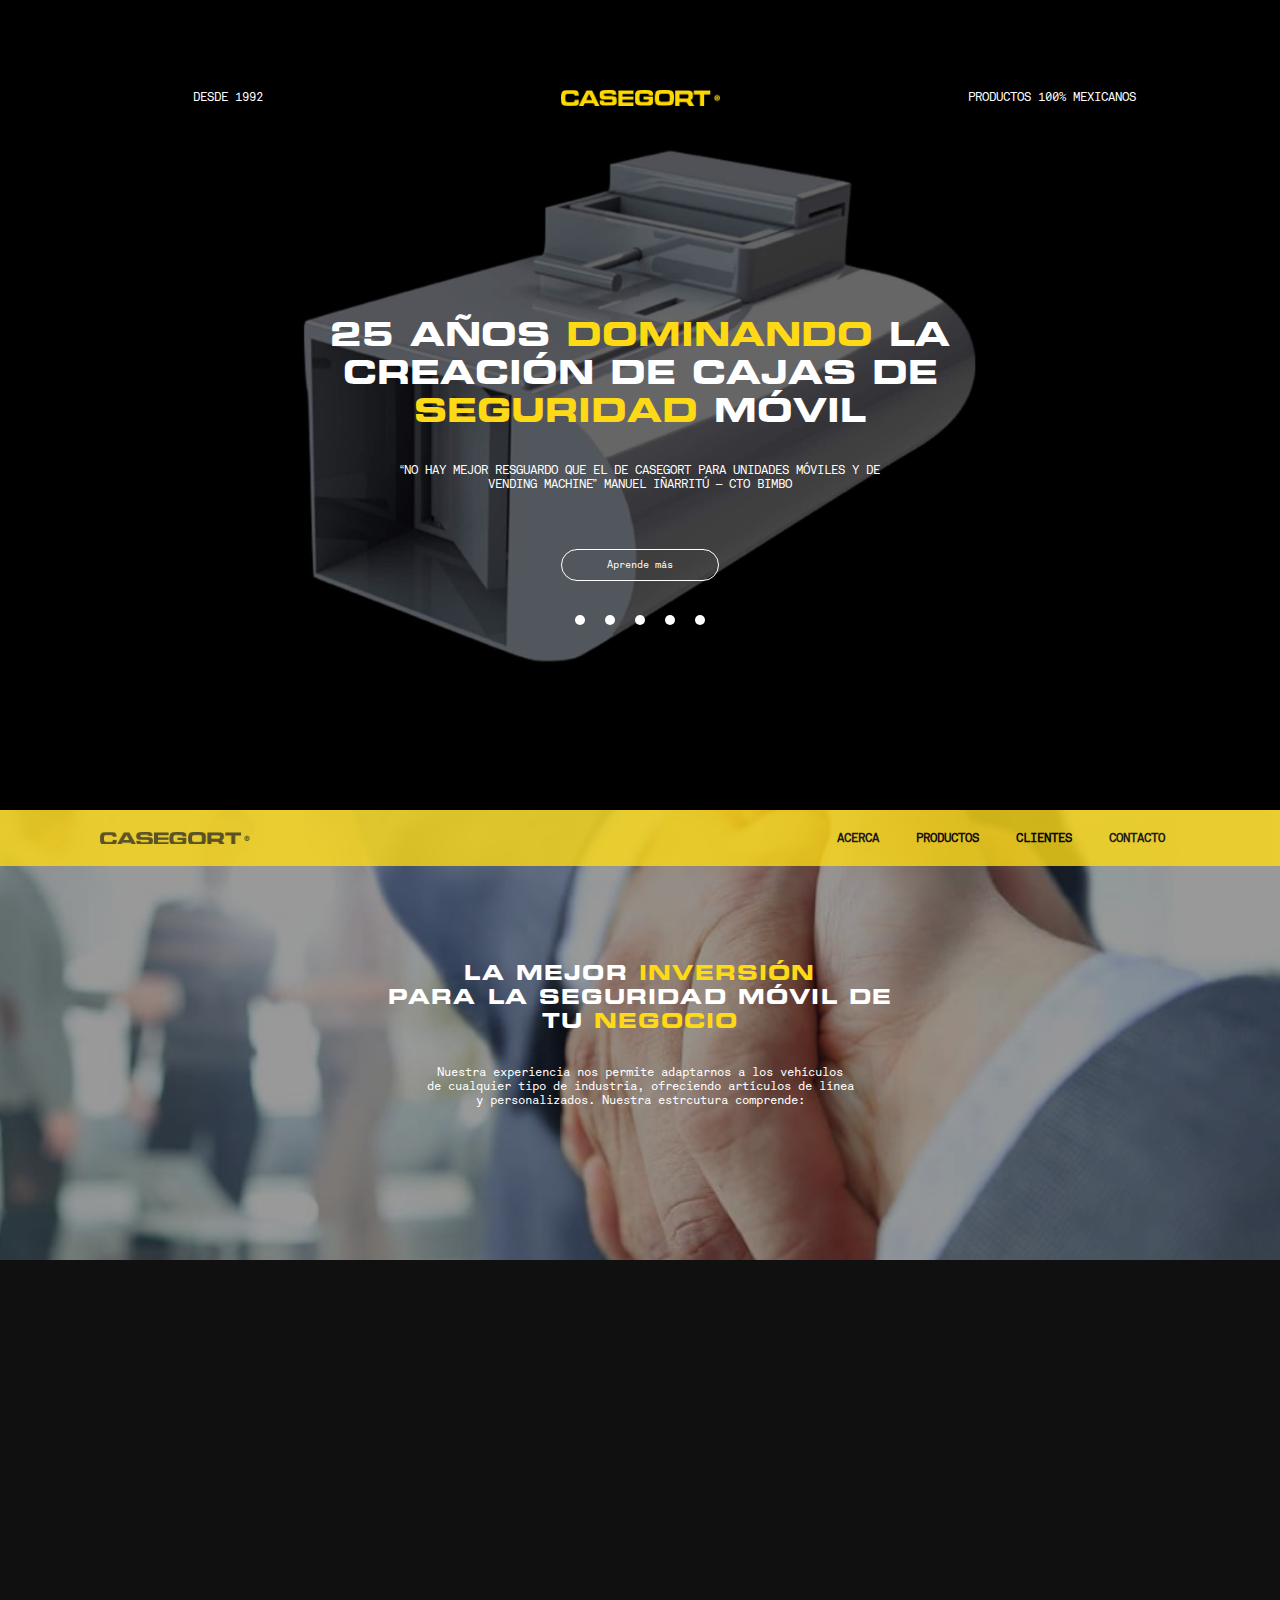
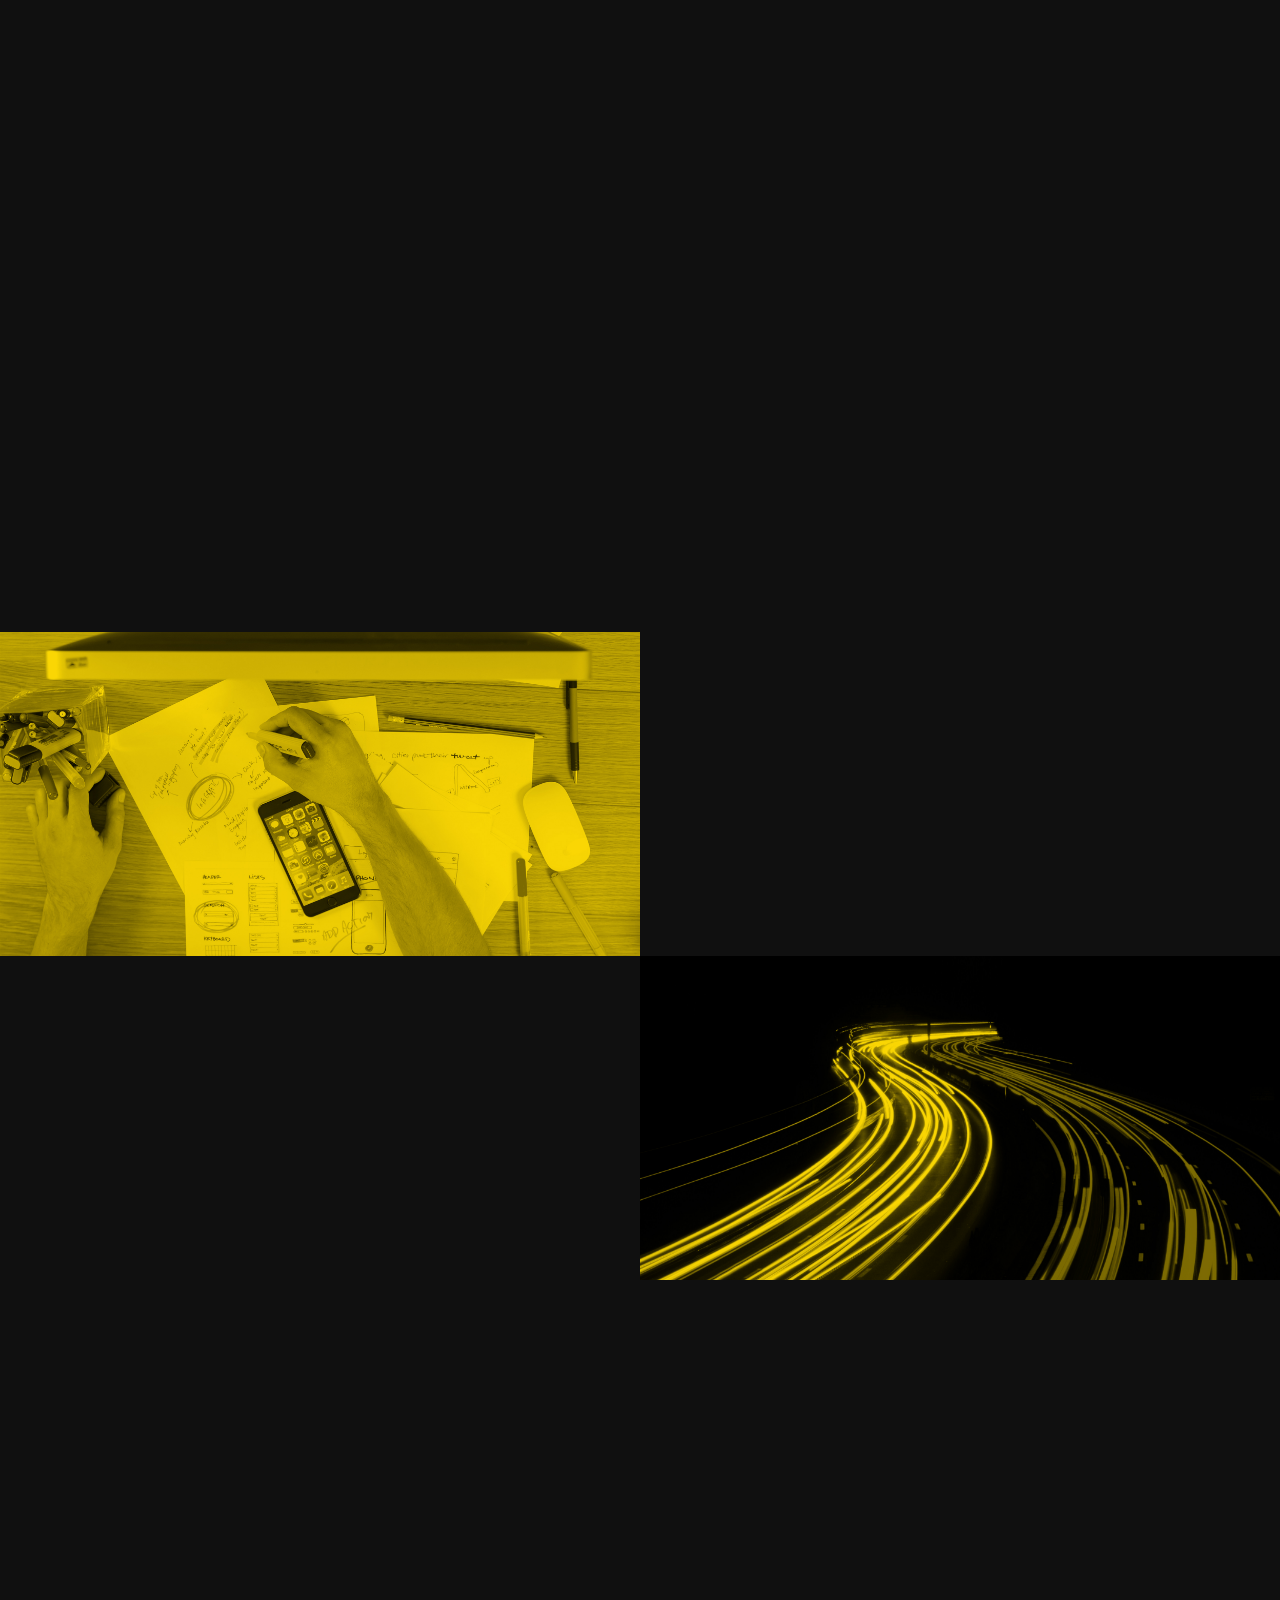
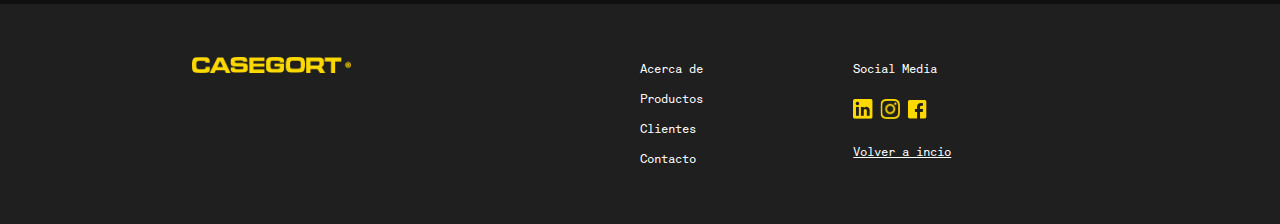
==== index.html @ f51dffce "Fixed dropdown button" ====
<!DOCTYPE html>
<html lang="es">
	 <head>
	  	<meta charset="UTF-8">
	  	<title> Casegort </title>
	  	<script src="https://ajax.googleapis.com/ajax/libs/jquery/2.0.0/jquery.min.js"></script>
	  	<script type="text/javascript" src="js/wow.js"></script>
	    <link rel="stylesheet" href="styles/slider.css">
	  	<script type="text/javascript" src="js/header.js"></script>
	    <link rel="stylesheet" href="styles/header.css">
	    <link rel="stylesheet" href="styles/animate.css">
	    <link rel="stylesheet" href="styles/forms.css">
	    <link rel="stylesheet" href="styles/index-style.css">
	    <link rel="stylesheet" href="styles/footer.css">
	</head>


	<body>

<section class="slideshow-container">

				<div class="aprende-btn fadeInUp">
					<button id="aprende-mas" class="copy-btn"> Aprende más</button>		
				</div>

				<div class="movers fadeInUp">
				  <span class="circle" onclick="currentDiv(1)"></span>
				  <span class="circle" onclick="currentDiv(2)"></span>
				  <span class="circle" onclick="currentDiv(3)"></span>
				  <span class="circle" onclick="currentDiv(4)"></span>
				  <span class="circle" onclick="currentDiv(5)"></span>
				</div>
				
	<!-- SLIDE 1 -->
				<div class="mySlides">
					<div class="info-container fadeIn" id="image-1"> <!-- text -->
						<div class="slider-header fadeInUp">
							<p>DESDE 1992</p>
							<img src="images/logo.png">
							<p class="text-center">PRODUCTOS 100% MEXICANOS</p>
						</div>

						<div class="slider-text align vertical">
							<div class="big-text fadeInUp" id="big-text-1">
								<p class="euro-font"> 25 AÑOS <span> DOMINANDO</span> LA CREACIÓN DE CAJAS DE <span>SEGURIDAD </span>MÓVIL
								</p>							
							</div>

							<div class="small-text fadeInUp">
									<p> “NO HAY MEJOR RESGUARDO QUE EL DE CASEGORT PARA UNIDADES MÓVILES Y DE VENDING MACHINE” MANUEL IÑARRITÚ – CTO BIMBO</p>											
								</div>
							

						</div>
					</div>
				</div>

	<!-- SLIDE 2 -->

				<div class="mySlides">
					<div class="info-container fadeIn" id="image-2">
						<div class="slider-header fadeInUp">
							<p>DESDE 1992</p>
							<img src="images/logo.png">
							<p>PRODUCTOS 100% MEXICANOS</p>
						</div>

						<div class="slider-text  align vertical">
							<div class="big-text fadeInUp" id="big-text-2">
								<p class="euro-font">FABRICADAS A PARTIR DE LA <span> MEJOR </span> TECNOLOGÍA, <span>INGENIEROS Y EXPERTOS <span></span> </p>
							</div>	
							<div class="small-text fadeInUp">
								<p> “NO HAY MEJOR RESGUARDO QUE EL DE CASEGORT PARA UNIDADES MÓVILES Y DE VENDING MACHINE” MANUEL IÑARRITÚ – CTO BIMBO</p>			
							</div>

						</div>
					</div>
				</div>

	<!-- SLIDE 3 -->

				<div class="mySlides">
					<div class="info-container fadeIn" id="image-3">
						<div class="slider-header fadeInUp">
							<p>DESDE 1992</p>
							<img src="images/logo.png">
							<p>PRODUCTOS 100% MEXICANOS</p>
						</div>

						<div class="slider-text align vertical">
							<div class="big-text fadeInUp" id="big-text-3">
								<p class="euro-font"> IDEALES PARA <span> TRANSPORTE</span> TERRESTRE, MÁQUINAS VENDING Y PRODUCTOS <span>PERSONALIZADOS</span>	</p>
							</div>	
								<div class="small-text fadeInUp">
									<p> “NO HAY MEJOR RESGUARDO QUE EL DE CASEGORT PARA UNIDADES MÓVILES Y DE VENDING MACHINE” MANUEL IÑARRITÚ – CTO BIMBO</p>
								</div>
						</div>
					</div>
				</div>

	<!-- SLIDE 4 -->
				<div class="mySlides">
					<div class="info-container fadeIn" id="image-4">
						<div class="slider-header fadeInUp">
							<p>DESDE 1992</p>
							<img src="images/logo.png">
							<p>PRODUCTOS 100% MEXICANOS</p>
						</div>

						<div class="slider-text align vertical">
							<div class="big-text fadeInUp" id="big-text-4">
								<p class="euro-font"> NUESTRA <span>EXPERIENCIA</span>Y TRAYECTORIA NOS HACE <span>EXPERTOS</span>	</p>	
							</div>
							<div class="small-text fadeInUp">
								<p> “NO HAY MEJOR RESGUARDO QUE EL DE CASEGORT PARA UNIDADES MÓVILES Y DE VENDING MACHINE” MANUEL IÑARRITÚ – CTO BIMBO</p>
							</div>
						</div>
					</div>
				</div>

	<!-- SLIDE 5 -->
				<div class="mySlides">
					<div class="info-container fadeIn" id="image-5">
						<div class="slider-header fadeInUp">
							<p>DESDE 1992</p>
							<img src="images/logo.png">
							<p>PRODUCTOS 100% MEXICANOS</p>
						</div>

						<div class="slider-text align vertical">
							<div class="big-text fadeInUp" id="big-text-5">
								<p class="euro-font"> UNA VERDADERA <span>INVERSIÓN</span> PARA TU MAYOR SEGURIDAD,NO UN GASTO <span>INNECESARIO</span></p>
							</div>	
							<div class="small-text fadeInUp">
								<p class="fadeInUp"> “NO HAY MEJOR RESGUARDO QUE EL DE CASEGORT PARA UNIDADES MÓVILES Y DE VENDING MACHINE” MANUEL IÑARRITÚ – CTO BIMBO</p>
							</div>
						</div>
					</div>

				</div>
		</section>

<!-- //// TOP BODY //// -->

	<header class="body-header">			
					<nav>
						<ul class="normal-menu">
							<li id="li-img"></li>
							<div id="head-list">
								<li> <a href="index.html">ACERCA</a></li>
								<li> <a href="products.html">PRODUCTOS</a></li>
								<li> <a href="clientes.html">CLIENTES</a></li>
								<li> <a href="contacto.html">CONTACTO</a></li>						
							</div>
						<div class="dropdown" id="dropdown">
						    <button onclick="myFunction()"> <img src="images/menu.png" class="dropbtn"> </button>
						    <div class="dropdown-content" id="myDropdown">
						      <a href="index.html">ACERCA</a>
						      <a href="products.html">PRODUCTOS</a>
						      <a href="clientes.html">CLIENTES</a>
						      <a href="contacto.html">CONTACTO</a>
						    </div>
						</div>
						</ul>

					</nav>
			</header>

		<section class="top-body">

			<div class="top-background">
				<div class="top-text display-block text-center">
					<div class="top-main-copy align vertical">
						<p class="euro-font">LA MEJOR <span>INVERSIÓN</span>  <br>PARA LA SEGURIDAD MÓVIL DE <br>TU <span>NEGOCIO</span> </p>					
						<p>Nuestra experiencia nos permite adaptarnos a los vehículos <br>de cualquier tipo de industria, ofreciendo artículos de línea <br> y personalizados. Nuestra estrcutura comprende:</p>
					</div>
				</div>
			</div>			
		</section>

		<section class="home-body">
			<div class="row text-center">
				<p class="col-6 align-flex center wow fadeInUp">25 años de experiencia en el <br> resguardo de valores para vehículos <br> de reparto y máquina vending</p>
				<div class="col-6 parent">
					<div class="align-flex center" id="exp">
						<p class="euro-font wow fadeInUp">EXPERIENCIA</p>
					</div>
				</div>
			</div>

			<div class="row text-center">
				<div class="col-6 parent">
					<div class="tec align-flex center">
						<p class="euro-font wow fadeInUp">TÉCNICA</p>
					</div>
				</div>
				<p class="col-6 align-flex center wow fadeInUp">Ingenieros y técnicos expertos desarrollan <br> el mejor producto de la mejor calidad</p>
			</div>

			<div class="row text-center">
				<p class="col-6 align-flex center wow fadeInUp">Aceros de alta resistencia complementa <br> la seguridad de cada producto</p>
				<div class="col-6 parent">
					<div class="res align-flex center">
						<p class="euro-font wow fadeInUp">RESISTENCIA</p>
					</div>
				</div>
			</div>

			<div class="row text-center">
				<div class="col-6 parent">
					<div class="per align-flex center">
						<p class="euro-font wow fadeInUp">PERSONALIZACIÓN</p>
					</div>
				</div>
				<p class="col-6 align-flex center wow fadeInUp">Desarrollamos un producto para cada una <br>de sus necesidades acorde con cada vehículo<br>de nuestros clientes.</p>
			</div>

			<div class="row text-center">
				<p class="col-6 align-flex center wow fadeInUp">Nuestro posicionamiento nacional, disminuye <br> tiempos de respuesta de 24 - 48 hrs en traslados.</p>
				<div class="col-6 parent">
					<div class="efi align-flex center">
						<p class="euro-font wow fadeInUp">EFICIENCIA</p>
					</div>
				</div>
			</div>

			<div class="row text-center">
				<div class="col-6 parent">
					<div class="gar align-flex center">
						<p class="euro-font wow fadeInUp">GARANTÍA</p>
					</div>
				</div>
				<p class="col-6 align-flex center wow fadeInUp">Disminución de robos al 100% garantizado</p>
			</div>		
		</section>

			<div class="footer row">
				<div class="col-6 ">
					<img src="images/logo.png">					
				</div>
				<div class="col-2 ">
					<a href="home.html">Acerca de </a>
					<a href="products.html">Productos</a>
					<a href="clientes.html">Clientes</a>
					<a href="contacto.html">Contacto</a>
				</div>
				<div class="col-4 ">
					<p>Social Media</p>
					<img src="images/in.png">
					<img src="images/insta.png">
					<img src="images/face.png">
					<button class="display-block" id="volver-in">Volver a incio</button>
				</div>				
			</div>

<script>
new WOW().init();


var slideIndex = 1;
  showDivs(slideIndex);

  function plusDivs(n) {
    showDivs(slideIndex += n);
  }

  function currentDiv(n) {
    showDivs(slideIndex = n);
  }

  function showDivs(n) {
    var i;
    var x = document.getElementsByClassName("mySlides");
    var dots = document.getElementsByClassName("circles");
    if (n > x.length) {slideIndex = 1}    
    if (n < 1) {slideIndex = x.length}
    for (i = 0; i < x.length; i++) {
       x[i].style.display = "none";  
    }
    for (i = 0; i < dots.length; i++) {
       dots[i].className = dots[i].className.replace(" active", "");
    }
    x[slideIndex-1].style.display = "block";  
    dots[slideIndex-1].className += " active";
  }


</script>

<script>
/* When the user clicks on the button, 
toggle between hiding and showing the dropdown content */
function myFunction() {
    document.getElementById("myDropdown").classList.toggle("show");
}

// Close the dropdown if the user clicks outside of it
window.onclick = function(e) {
  if (!e.target.matches('.dropbtn')) {
    var myDropdown = document.getElementById("myDropdown");
      if (myDropdown.classList.contains('show')) {
        myDropdown.classList.remove('show');
      }
  }
}
</script>
	</body>
<script>
	$("#aprende-mas").click(function() {
    $('html,body').animate({
        scrollTop: $(".top-body").offset().top},
        'slow');
});

	$("#volver-in").click(function() {
    $('html,body').animate({
        scrollTop: $(".slideshow-container").offset().top},
        'slow');
});


</script>
</html>
---- styles/slider.css ----
.mySlides {
	display: none;
}

/*//INFO//*/

.info-container {
	height: 90vh;
	width: 100vw;
}

/*//HEADER//*/

.slider-header {
	width: 100vw;
	padding: 7% 10% 0 10%;
}

.slider-header{
	display: flex;
	justify-content: space-between;
	position: absolute;
}

.slider-header p{
	width: 200px;
	text-align: center;
}

.slider-header img {
	height: 16px;
	width: 159px;
}

/*//TEXT//
*/

.slider-text {
	text-align: center;
}


.slider-text .copy-btn {
	margin-top: 40px;
}

.slider-text .euro-font {
	font-size: 32px;
}

.big-text {
	height: 100%;
	margin: 0 auto;
	position: relative;
}

#big-text-1 {
	width: 60%
}

#big-text-2 {
	width: 60%
}

#big-text-3 {
	width: 70%
}

#big-text-4 {
	width: 60%
}

#big-text-5 {
	width: 70%
}

.small-text {
	width: 40%;
	height: 100%;
	margin: 0 auto;
	padding-top: 30px;
	position: relative;
}


/*//CIRCLE//*/

.active, 
.circle:hover {
  background-color: #ffd916;
}

.movers {
	width: 100vw;
	position: absolute;
	z-index: 10;
	display: flex;
	justify-content: center;
	top: 65%;
}

.aprende-btn {
	width: 100vw;
	position: absolute;
	z-index: 10;
	top: 61%;
	display: flex;
	justify-content: center;
}

/*FADE ANIMATION*/

.slideInRight {
  animation-duration: 1s;
}

.fadeIn {
  animation-duration: 1s;
}

.fadeInUp {
  animation-duration: 1s;
}

.slider-header{
	animation-delay: 300ms;
}

.slider-text .big-text {
  animation-delay: 500ms;
}

.slider-text .small-text {
  animation-delay: 700ms;
}

.slider-text div {
	animation-delay: 900ms;
}

.aprende-btn {
	animation-delay: 1100ms;
}

.movers {
	animation-delay: 1400ms;
}

/*//BACKIMAGE//*/

#image-1 {
	background-image: url(../images/15.jpg);
	background-repeat: no-repeat;
	background-position: center;
	background-size: cover;
}

#image-2 {
	background-image: url(../images/13.jpg);
	background-repeat: no-repeat;
	background-position: center;
	background-size: cover;
}

#image-3 {
	background-image: url(../images/9.jpg);
	background-repeat: no-repeat;
	background-position: center;
	background-size: cover;
}

#image-4 {
	background-image: url(../images/16.jpg);
	background-repeat: no-repeat;
	background-position: center;
	background-size: cover;
}

#image-5{
	background-image: url(../images/17.jpg);
	background-repeat: no-repeat;
	background-position: center;
	background-size: cover;
}

/*RESPONSIVE*/

@media screen and (max-width: 480px) {
    .small-text {
        width: 80%;
    }

    .slider-text .euro-font{
    	font-size: 20px;
    }

    .slider-header p {
    	display: none;
    }

    .slider-header img {
    	margin: 0 auto;
    	height: 10px;
    	width: 106px;
    }
}

@media screen and (max-width: 1042px) {
	.small-text {
        width: 50%;
    }

    .big-text {
    	width: 60%;
    }

    .slider-text .euro-font{
    	font-size: 35px;
    }
}

@media only screen 
and (min-device-width : 768px) 
and (max-device-width : 1024px){

	.small-text {
        width: 70%;
    }

    .big-text {
    	width: 70%;
    }

    .copy-btn {
    	margin-top: 10px;
    }

    .slider-text .euro-font{
    	font-size: 30px;
    }

    .movers {
    	top: 80%;
    }
}
---- styles/header.css ----
.top-body {
	height: 100%;
}

nav {
	z-index: 10;
	height: 56px;
	width: 100%;
	background-color: #fdd916;
	opacity: .8;
	padding: 0 10% 0 10%; 
	position: absolute;
}

nav .normal-menu {
	list-style-type: none;
	text-align: right;
	padding: 0 100px 0 100px;
	width: 100%;
	display: flex;
	align-items: center;
	justify-content: space-between;
}

nav .normal-menu li {
	display: inline-block;
	line-height: 56px;
}


nav .normal-menu #li-img {
	height: 12px;
	width: 150px;
	float: left;
	background-image: url(../images/logo-blk.png);
	background-repeat: no-repeat;
	background-size: cover;
}

nav .normal-menu #li-img:hover {
	background-image: url(../images/logo-wht.png);
	background-repeat: no-repeat;
	background-size: cover;
	transition: .5s;
}

nav .normal-menu li a {
	width: 100%;
	color: #000;
	padding: 0 15px 0 15px;
	font-weight: bold;
	background-image: none;
}

nav .normal-menu li a:hover {
	text-decoration-line: underline;
	background-color: #ffe86b;
	transition: .5s;
}

.fixed-header {
  position: fixed;
  top:0; left:0;
  width: 100%; 
  z-index: 20;
}


/*//dropdown//*/

.dropdown {
    float: right;
    overflow: hidden;
}

.dropdown .dropbtn{
    cursor: pointer;
    font-size: 16px;    
    border: none;
    outline: none;
    color: white;
    padding: 14px 16px;
    background-color: inherit;
}

.dropdown button {
	background-color: none;
	border: none;
	padding: 0;
	display: inline-block;
}


.dropdown-content {
    display: none;
    position: absolute;
    background-color: #f9f9f9;
    min-width: 160px;
    box-shadow: 0px 8px 16px 0px rgba(0,0,0,0.2);
    z-index: 1;
}

.dropdown-content a {
    float: none;
    color: black;
    padding: 12px 16px;
    text-decoration: none;
    display: block;
    text-align: center;
}

.dropdown-content a:hover {
    background-color: #ddd;
}

.show {
    display: block;
}

@media screen and (max-width: 768px)  { 

	#dropdown {
		display: block;
	}

	#head-list {
		display: none;
		background-color: red;
	}
}

@media screen and (min-width: 768px) {
	 
	#dropdown {
		display: none;
	 }
	}
---- styles/forms.css ----
@import 'alom.css';


@font-face {
	font-family: "EurostileLTStd-BoldEx2";
    src: url("../fonts/EUROSTILE/EurostileLTStd-BoldEx2.otf");
}

@font-face {
	font-family: "Akkurat-mono";
    src: url("../fonts/AKKURAT/Akkurat-Mono.otf");
}

* {
  font-family: "Akkurat-mono", sans-serif;
  -webkit-font-smoothing: antialiased;
  text-decoration: none;
  -moz-osx-font-smoothing: grayscale;
  font-size: 12px;
  color: #fff;
}


.euro-font, .eurofont p, span{
	font-family: "EurostileLTStd-BoldEx2";
	font-size: 20px;
}

.slider-text .main-copy p{
	font-size: 32px;
}

span {
	color: #fdd916;
	font: inherit;
}

.circle {
	height: 10px;
	width: 10px;
	background-color: #fff;
	display: inline-block;
	border-radius: 30px;
	margin: 30px 10px 0 10px;
	transition: background-color 0.4s ease;
}

button {
	background-color: none;
	border: 1px solid #fff;
	border-radius: 30px;
	padding: 9px  45px;
	font-size: 10px;
	display: inline-block;
}

button:hover {
	background-color: #fdd916;
	color: #000;
	border: 1px solid #fdd916;
	transition: .2s;
}

.underline {
	text-decoration-line: underline;
}

button:focus,
button:active,
button:target {
	background-color: #fdd916;
	color: #000;
	border: 1px solid #fdd916;
}

.hidden {
	display: none;
}

.visible {
	display: block;
}

.slideshow-container {
	background-color: #000;
}

.fadeInUp {
	animation-duration: 1s;
	animation-fill-mode: both;
}
---- styles/index-style.css ----
.home-body {
	background-color: #101010;
	position: relative;
}

.home-body .col-6{
	height: 324px;
}

.home-body .row p {
	font-size: 14px;
}

.home-body .row .euro-font {
	font-size: 20px;
	text-decoration-line: underline;
}

.home-body .row .col-6 {
	background-repeat: no-repeat;
	background-position: center;
	background-size: cover;
}

.top-body {
	position: relative;
}

.top-background {
	background-image: url(../images/12.png);
	background-repeat: no-repeat;
	background-position: center;
	background-size: cover;
	height: 100%;
	width: 100%;
}

.top-text {
	height: 450px;
	background-color: rgba(0, 0, 0, .4);
}

.top-main-copy .euro-font {
	letter-spacing: 1.17px;
	margin-bottom: 30px;
}

.row #exp {
	background-image: url(../images/1.jpg);
	transition: ease 0.5s;
	height: 100%;
	width: 100%;
	background-position: center;
  	background-size: cover;
}

.parent:hover #exp,
.parent:focus #exp,
.parent:hover .tec,
.parent:focus .tec,
.parent:hover .res,
.parent:focus .res,
.parent:hover .per,
.parent:focus .per,
.parent:hover .efi,
.parent:focus .efi,
.parent:hover .gar,
.parent:focus .gar {
  transform: scale(1.2);
}

.col-6 {
	overflow: hidden;
}

.row .tec {
	background-image: url(../images/3.jpg);
	transition: all 0.3s;
	height: 100%;
	width: 100%;
	background-position: center;
  	background-size: cover;
}

.row .res {
	background-image: url(../images/4.jpg);
	transition: all 0.3s;
	height: 100%;
	width: 100%;
	background-position: center;
  	background-size: cover;
}

.row .per {
	background-image: url(../images/5.jpg);
	transition: all 0.3s;
	height: 100%;
	width: 100%;
	background-position: center;
  	background-size: cover;
}

.row .efi {
	background-image: url(../images/6.jpg);
	transition: all 0.3s;
	height: 100%;
	width: 100%;
	background-position: center;
  	background-size: cover;
}

.row .gar {
	background-image: url(../images/7.jpg);
	transition: all 0.3s;
	height: 100%;
	width: 100%;
	background-position: center;
  	background-size: cover;
}
---- styles/footer.css ----
.footer {
	background-color: #1f1f1f;
	height: 100%;
	position: relative;
}

.footer .col-6 img{
	height: 16px;
	width: 159px;
	margin-left: 30%;
}

.footer .col-2 a{
	display: block;
}


.footer .col-4 img {
	height: 20px;
	width: 20px;
	margin: 15px 0 15px 0;
}

.footer .col-4 button {
	background-color: none;
	border: none;
	padding: 0px  0px;
	font-size: 12px;
	display: block;
	text-decoration-line: underline
}

.footer .col-4 button:hover {
	background-color: #1f1f1f ;
	color: #fff;
	border: none;
	padding: 0px  0px;
}

.footer .col-2,
.footer .col-4,
.footer .col-6 {
	padding: 50px 0 50px 0;
	line-height: 30px;
}

@media screen and (max-width: 768px) {
	.footer .col-2,
	.footer .col-4 {
	margin: 0 auto;
	text-align: center;
	}

	.footer .col-4 button {
		margin: auto;
	}

	.footer .col-6 img{
		margin-left: 0;
	}

	.footer .col-6{
		display: flex;
		justify-content: center;
	}
}
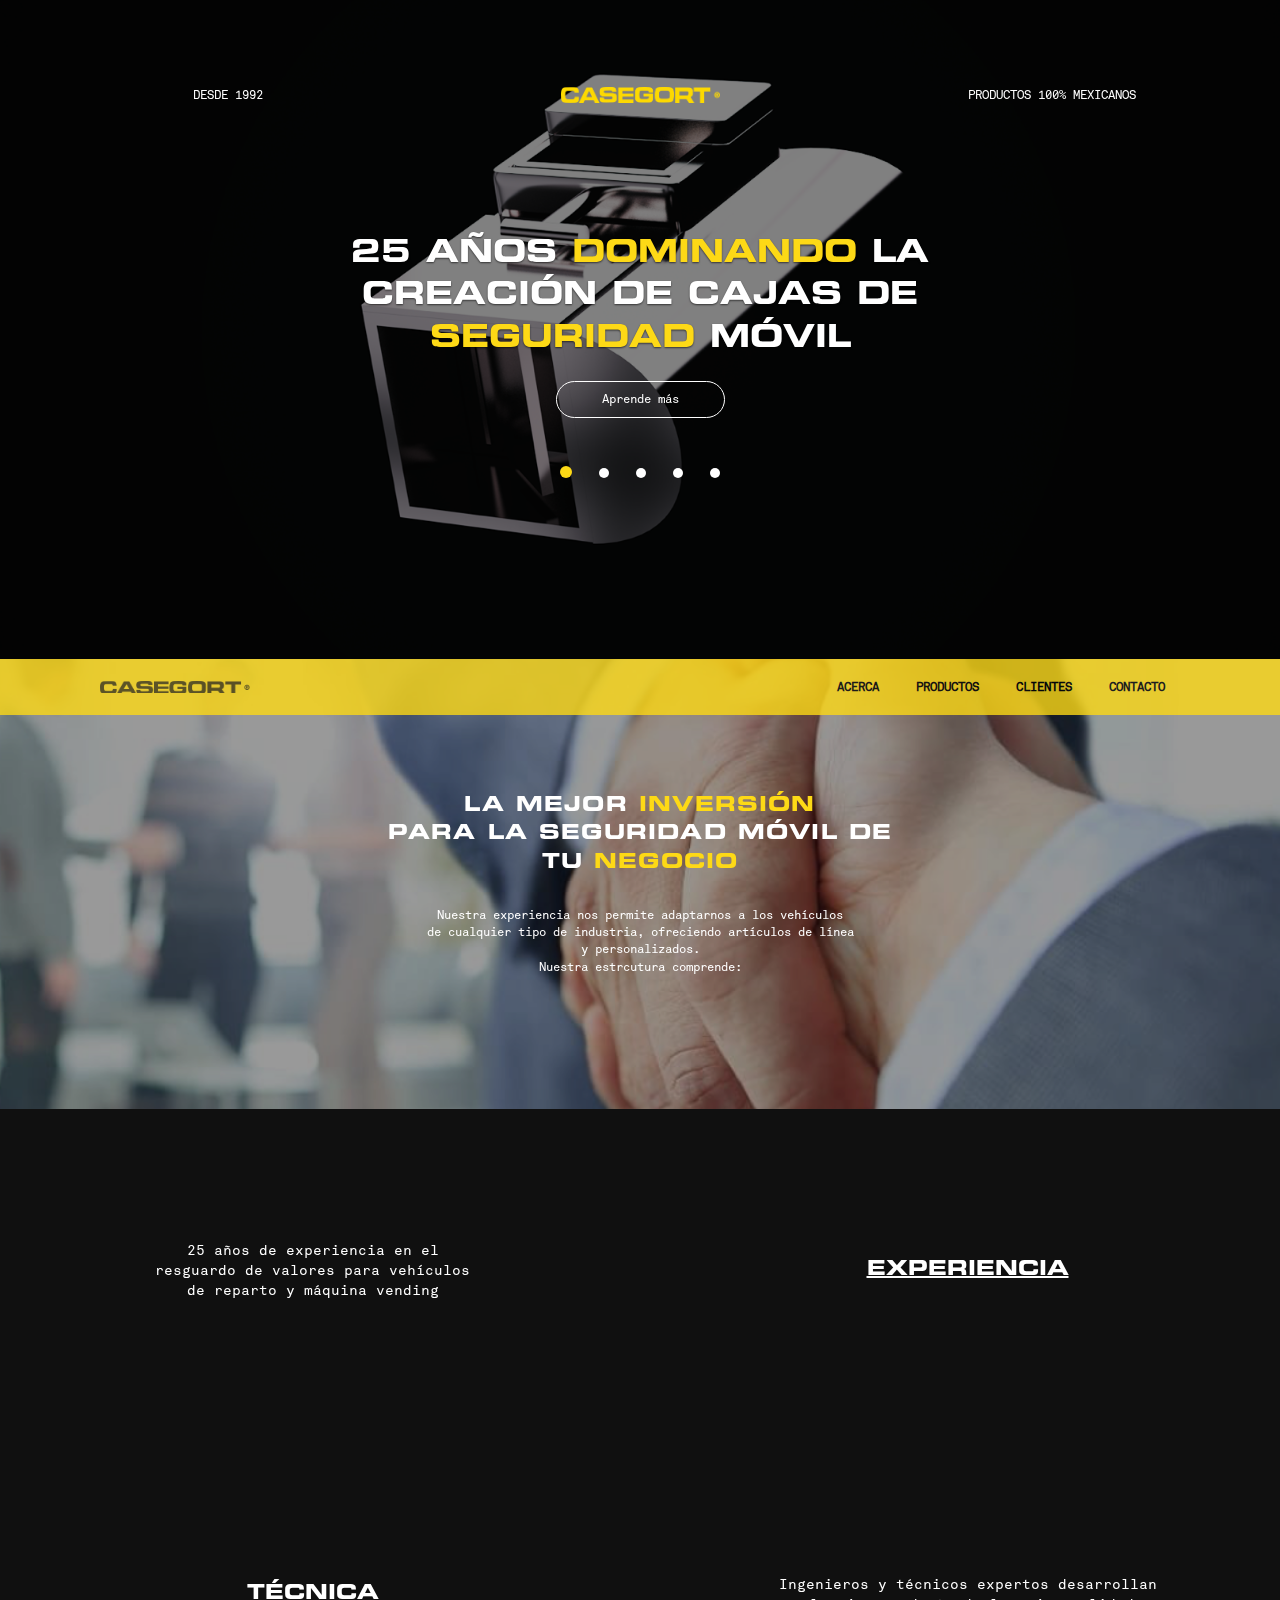
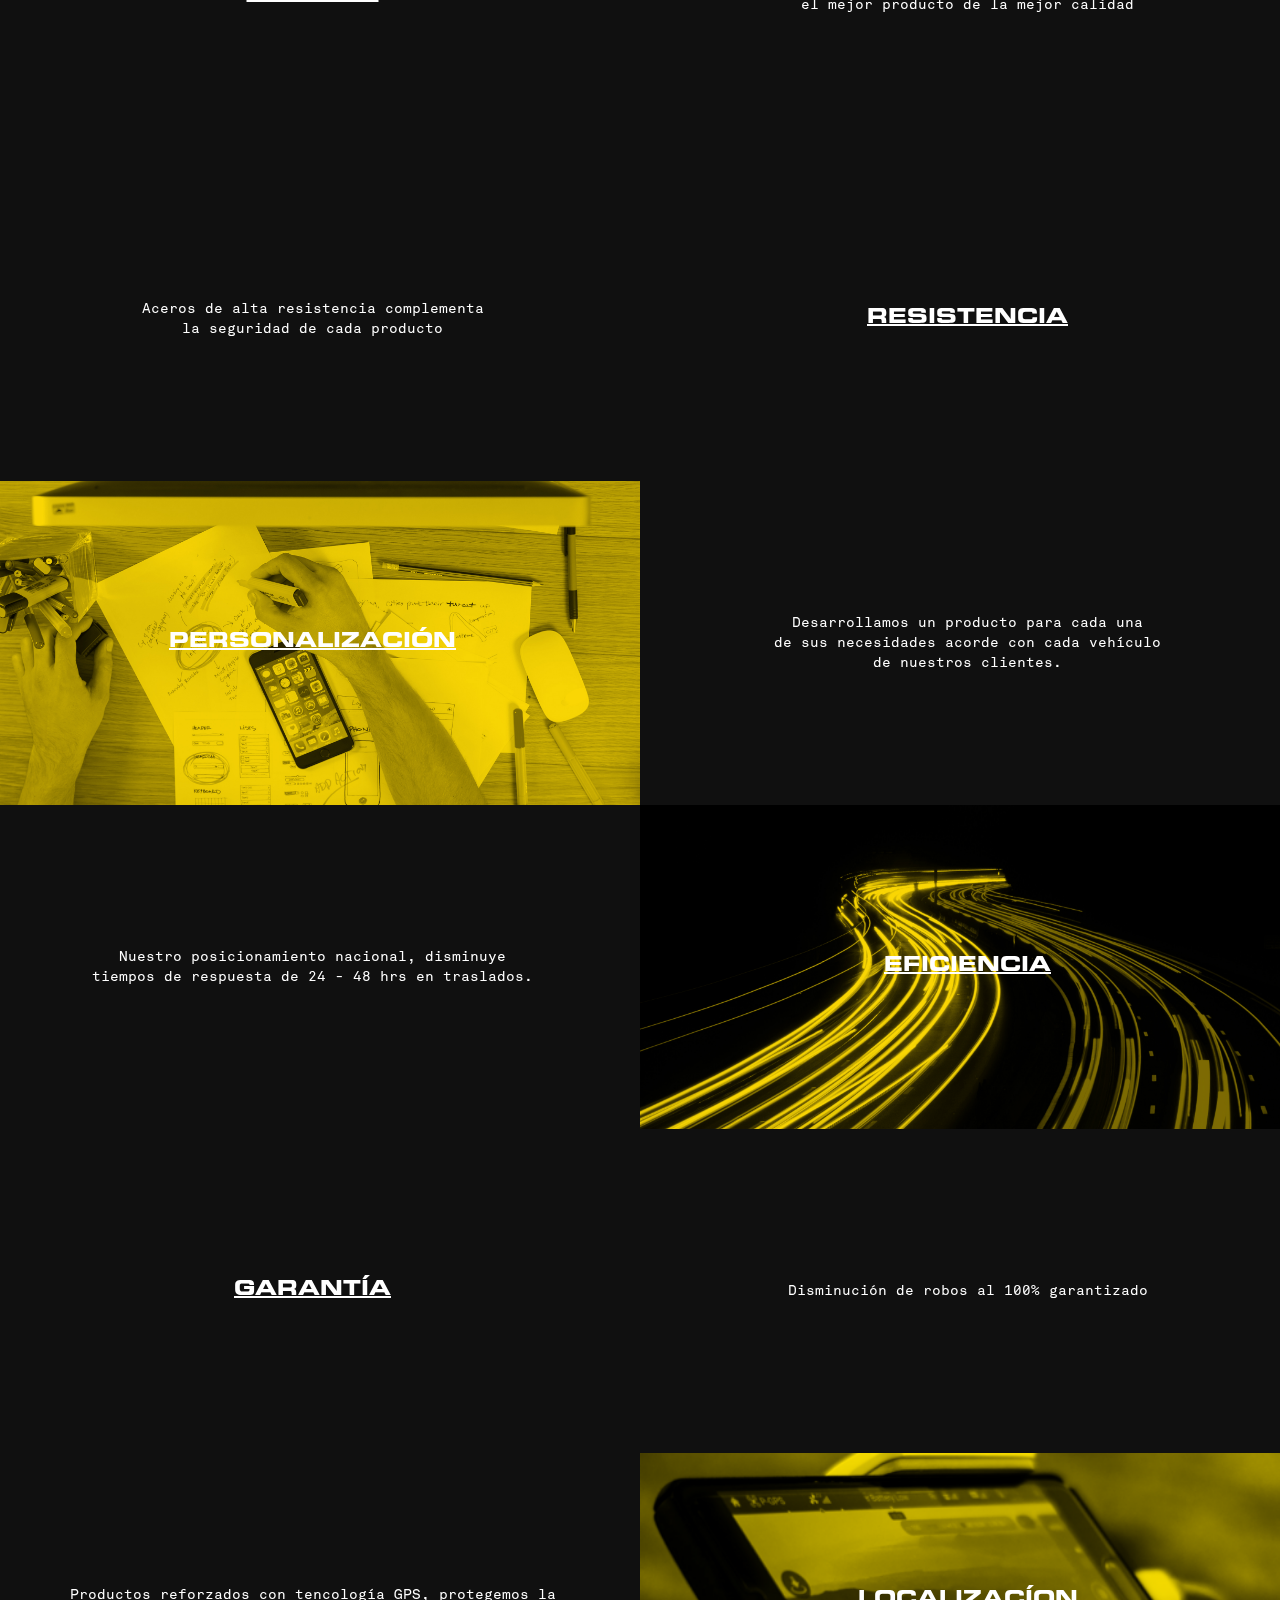
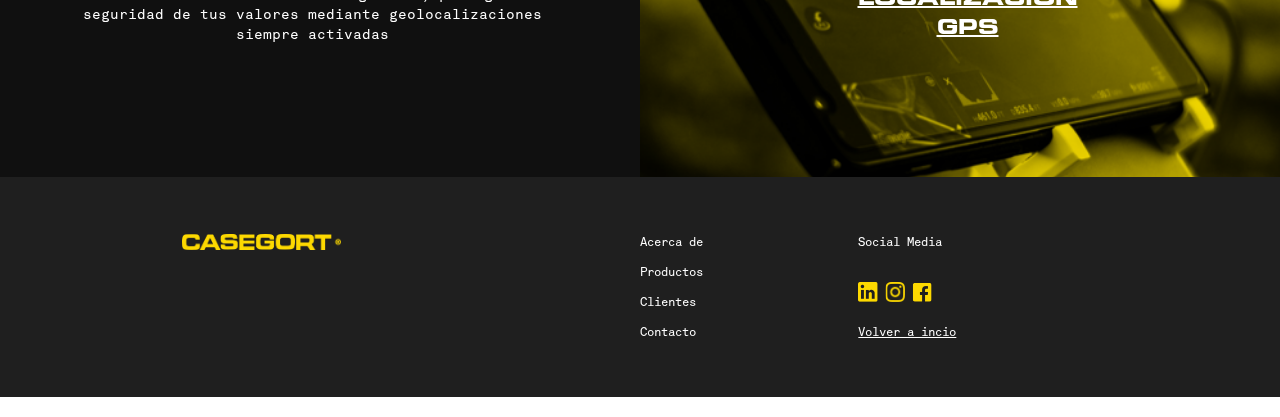
==== commit 1aa59102: "new-changes" ====
--- a/index.html
+++ b/index.html
@@ -2,143 +2,129 @@
 <html lang="es">
 	 <head>
 	  	<meta charset="UTF-8">
+		<meta name="viewport" content="width=device-width, initial-scale=1">
 	  	<title> Casegort </title>
-	  	<script src="https://ajax.googleapis.com/ajax/libs/jquery/2.0.0/jquery.min.js"></script>
+	  	<script src="http://ajax.googleapis.com/ajax/libs/jquery/2.0.0/jquery.min.js"></script>
 	  	<script type="text/javascript" src="js/wow.js"></script>
-	    <link rel="stylesheet" href="styles/slider.css">
 	  	<script type="text/javascript" src="js/header.js"></script>
 	    <link rel="stylesheet" href="styles/header.css">
 	    <link rel="stylesheet" href="styles/animate.css">
 	    <link rel="stylesheet" href="styles/forms.css">
 	    <link rel="stylesheet" href="styles/index-style.css">
 	    <link rel="stylesheet" href="styles/footer.css">
+
+		<link rel="stylesheet" href="https://maxcdn.bootstrapcdn.com/bootstrap/3.3.7/css/bootstrap.min.css">
+		<script src="https://ajax.googleapis.com/ajax/libs/jquery/3.2.1/jquery.min.js"></script>
+		<script src="https://maxcdn.bootstrapcdn.com/bootstrap/3.3.7/js/bootstrap.min.js"></script>
+
+		<link rel="stylesheet" href="styles/slider-main2.css">
+		<style>
+		.carousel-inner > .item > img,
+		.carousel-inner > .item > a > img {
+		  width: 100%;
+		  margin: auto;
+		}
+		</style>
 	</head>
 
 
 	<body>
 
-<section class="slideshow-container">
-
-				<div class="aprende-btn fadeInUp">
-					<button id="aprende-mas" class="copy-btn"> Aprende más</button>		
-				</div>
-
-				<div class="movers fadeInUp">
-				  <span class="circle" onclick="currentDiv(1)"></span>
-				  <span class="circle" onclick="currentDiv(2)"></span>
-				  <span class="circle" onclick="currentDiv(3)"></span>
-				  <span class="circle" onclick="currentDiv(4)"></span>
-				  <span class="circle" onclick="currentDiv(5)"></span>
-				</div>
-				
-	<!-- SLIDE 1 -->
-				<div class="mySlides">
-					<div class="info-container fadeIn" id="image-1"> <!-- text -->
-						<div class="slider-header fadeInUp">
-							<p>DESDE 1992</p>
-							<img src="images/logo.png">
-							<p class="text-center">PRODUCTOS 100% MEXICANOS</p>
-						</div>
-
-						<div class="slider-text align vertical">
-							<div class="big-text fadeInUp" id="big-text-1">
-								<p class="euro-font"> 25 AÑOS <span> DOMINANDO</span> LA CREACIÓN DE CAJAS DE <span>SEGURIDAD </span>MÓVIL
-								</p>							
-							</div>
-
-							<div class="small-text fadeInUp">
-									<p> “NO HAY MEJOR RESGUARDO QUE EL DE CASEGORT PARA UNIDADES MÓVILES Y DE VENDING MACHINE” MANUEL IÑARRITÚ – CTO BIMBO</p>											
-								</div>
-							
-
-						</div>
-					</div>
-				</div>
-
-	<!-- SLIDE 2 -->
-
-				<div class="mySlides">
-					<div class="info-container fadeIn" id="image-2">
-						<div class="slider-header fadeInUp">
-							<p>DESDE 1992</p>
-							<img src="images/logo.png">
-							<p>PRODUCTOS 100% MEXICANOS</p>
-						</div>
-
-						<div class="slider-text  align vertical">
-							<div class="big-text fadeInUp" id="big-text-2">
-								<p class="euro-font">FABRICADAS A PARTIR DE LA <span> MEJOR </span> TECNOLOGÍA, <span>INGENIEROS Y EXPERTOS <span></span> </p>
-							</div>	
-							<div class="small-text fadeInUp">
-								<p> “NO HAY MEJOR RESGUARDO QUE EL DE CASEGORT PARA UNIDADES MÓVILES Y DE VENDING MACHINE” MANUEL IÑARRITÚ – CTO BIMBO</p>			
-							</div>
-
-						</div>
-					</div>
-				</div>
-
-	<!-- SLIDE 3 -->
-
-				<div class="mySlides">
-					<div class="info-container fadeIn" id="image-3">
-						<div class="slider-header fadeInUp">
-							<p>DESDE 1992</p>
-							<img src="images/logo.png">
-							<p>PRODUCTOS 100% MEXICANOS</p>
-						</div>
-
-						<div class="slider-text align vertical">
-							<div class="big-text fadeInUp" id="big-text-3">
-								<p class="euro-font"> IDEALES PARA <span> TRANSPORTE</span> TERRESTRE, MÁQUINAS VENDING Y PRODUCTOS <span>PERSONALIZADOS</span>	</p>
-							</div>	
-								<div class="small-text fadeInUp">
-									<p> “NO HAY MEJOR RESGUARDO QUE EL DE CASEGORT PARA UNIDADES MÓVILES Y DE VENDING MACHINE” MANUEL IÑARRITÚ – CTO BIMBO</p>
-								</div>
-						</div>
-					</div>
-				</div>
-
-	<!-- SLIDE 4 -->
-				<div class="mySlides">
-					<div class="info-container fadeIn" id="image-4">
-						<div class="slider-header fadeInUp">
-							<p>DESDE 1992</p>
-							<img src="images/logo.png">
-							<p>PRODUCTOS 100% MEXICANOS</p>
-						</div>
-
-						<div class="slider-text align vertical">
-							<div class="big-text fadeInUp" id="big-text-4">
-								<p class="euro-font"> NUESTRA <span>EXPERIENCIA</span>Y TRAYECTORIA NOS HACE <span>EXPERTOS</span>	</p>	
-							</div>
-							<div class="small-text fadeInUp">
-								<p> “NO HAY MEJOR RESGUARDO QUE EL DE CASEGORT PARA UNIDADES MÓVILES Y DE VENDING MACHINE” MANUEL IÑARRITÚ – CTO BIMBO</p>
-							</div>
-						</div>
-					</div>
-				</div>
-
-	<!-- SLIDE 5 -->
-				<div class="mySlides">
-					<div class="info-container fadeIn" id="image-5">
-						<div class="slider-header fadeInUp">
-							<p>DESDE 1992</p>
-							<img src="images/logo.png">
-							<p>PRODUCTOS 100% MEXICANOS</p>
-						</div>
-
-						<div class="slider-text align vertical">
-							<div class="big-text fadeInUp" id="big-text-5">
-								<p class="euro-font"> UNA VERDADERA <span>INVERSIÓN</span> PARA TU MAYOR SEGURIDAD,NO UN GASTO <span>INNECESARIO</span></p>
-							</div>	
-							<div class="small-text fadeInUp">
-								<p class="fadeInUp"> “NO HAY MEJOR RESGUARDO QUE EL DE CASEGORT PARA UNIDADES MÓVILES Y DE VENDING MACHINE” MANUEL IÑARRITÚ – CTO BIMBO</p>
-							</div>
-						</div>
-					</div>
-
-				</div>
-		</section>
+
+<div class="container">
+  <br>
+  <div id="myCarousel" class="carousel slide" data-ride="carousel">
+    <!-- Indicators -->
+    <ol class="carousel-indicators fadeInUp">
+      <li data-target="#myCarousel" data-slide-to="0" class="active"></li>
+      <li data-target="#myCarousel" data-slide-to="1"></li>
+      <li data-target="#myCarousel" data-slide-to="2"></li>
+      <li data-target="#myCarousel" data-slide-to="3"></li>
+      <li data-target="#myCarousel" data-slide-to="4"></li>
+    </ol>
+
+    <!-- Wrapper for slides -->
+    <div class="carousel-inner" role="listbox">
+
+    <div class="slider-header fadeInUp">
+          <p>DESDE 1992</p>
+          <img src="images/logo.png">
+          <p class="text-center">PRODUCTOS 100% MEXICANOS</p>
+        </div>
+
+      <div class="item active">
+        <img src="images/slider-1.png" >
+        <div class="carousel-caption">
+          <div class="big-text fadeInUp" id="big-text-1">
+                <p class="euro-font"> 25 AÑOS <span> DOMINANDO</span> LA CREACIÓN DE CAJAS DE <span>SEGURIDAD </span>MÓVIL
+                </p>
+            </div>
+
+          <div class="aprende-btn fadeInUp">
+          <button class="copy-btn aprende-mas"> Aprende más</button></div>
+        </div>
+      </div>
+
+      <div class="item">
+        <img src="images/slider-2.png" >
+        <div class="carousel-caption">
+          <div class="big-text fadeInUp" id="big-text-1">
+                <p class="euro-font"> FABRICADAS A PARTIR DE LA <span>MEJOR</span> TECNOLOGÍA, <span>INGENIEROS Y EXPERTOS </span>
+                </p>
+            </div>
+
+            <div class="aprende-btn fadeInUp">
+          <button class="copy-btn aprende-mas"> Aprende más</button></div>
+
+        </div>
+      </div>
+    
+      <div class="item">
+        <img src="images/slider-3.png" >
+        <div class="carousel-caption">
+          <div class="big-text fadeInUp" id="big-text-1">
+                <p class="euro-font"> IDEALES PARA <span> TRANSPORTE
+                </span> TERRESTRE, MÁQUINAS VENDING Y PRODUCTOS <span> PERSONALIZADOS </span>
+                </p>
+            </div>
+
+            <div class="aprende-btn fadeInUp">
+          <button class="copy-btn aprende-mas"> Aprende más</button></div>
+        </div>
+      </div>
+
+      <div class="item">
+      <img src="images/slider-4.png" >
+      <div class="carousel-caption">
+          <div class="big-text fadeInUp" id="big-text-1">
+                <p class="euro-font"> NUESTRA <span>EXPERIENCIA</span>Y TRAYECTORIA NOS HACE <span>EXPERTOS </span>
+                </p>
+            </div>
+
+            <div class="aprende-btn fadeInUp">
+          <button class="copy-btn aprende-mas"> Aprende más</button></div>
+        </div>
+      </div>
+
+      <div class="item">
+      <img src="images/slider-5.png" >
+      <div class="carousel-caption">
+          <div class="big-text fadeInUp" id="big-text-1">
+                <p class="euro-font"> UNA VERDADERA <span> INVERSIÓN</span>PARA TU MAYOR SEGURIDAD, NO UN GASTO <span>INNECESARIO </span>
+                </p>
+            </div>
+
+            <div class="aprende-btn fadeInUp">
+          <button class="copy-btn aprende-mas"> Aprende más</button></div>
+        </div>
+      </div>
+  
+    </div>
+
+    <!-- Left and right controls -->
+    
+  </div>
+</div>
 
 <!-- //// TOP BODY //// -->
 
@@ -172,7 +158,7 @@
 				<div class="top-text display-block text-center">
 					<div class="top-main-copy align vertical">
 						<p class="euro-font">LA MEJOR <span>INVERSIÓN</span>  <br>PARA LA SEGURIDAD MÓVIL DE <br>TU <span>NEGOCIO</span> </p>					
-						<p>Nuestra experiencia nos permite adaptarnos a los vehículos <br>de cualquier tipo de industria, ofreciendo artículos de línea <br> y personalizados. Nuestra estrcutura comprende:</p>
+						<p>Nuestra experiencia nos permite adaptarnos a los vehículos <br>de cualquier tipo de industria, ofreciendo artículos de línea <br> y personalizados. <br> Nuestra estrcutura comprende:</p>
 					</div>
 				</div>
 			</div>			
@@ -231,7 +217,16 @@
 					</div>
 				</div>
 				<p class="col-6 align-flex center wow fadeInUp">Disminución de robos al 100% garantizado</p>
-			</div>		
+			</div>	
+
+			<div class="row text-center">
+				<p class="col-6 align-flex center wow fadeInUp">Productos reforzados con tencología GPS, protegemos la seguridad de tus valores mediante geolocalizaciones siempre activadas</p>
+				<div class="col-6 parent">
+					<div class="gps align-flex center">
+						<p class="euro-font wow fadeInUp">LOCALIZACÍON <br> GPS</p>
+					</div>
+				</div>
+			</div>	
 		</section>
 
 			<div class="footer row">
@@ -239,7 +234,7 @@
 					<img src="images/logo.png">					
 				</div>
 				<div class="col-2 ">
-					<a href="home.html">Acerca de </a>
+					<a href="index.html">Acerca de </a>
 					<a href="products.html">Productos</a>
 					<a href="clientes.html">Clientes</a>
 					<a href="contacto.html">Contacto</a>
@@ -253,39 +248,6 @@
 				</div>				
 			</div>
 
-<script>
-new WOW().init();
-
-
-var slideIndex = 1;
-  showDivs(slideIndex);
-
-  function plusDivs(n) {
-    showDivs(slideIndex += n);
-  }
-
-  function currentDiv(n) {
-    showDivs(slideIndex = n);
-  }
-
-  function showDivs(n) {
-    var i;
-    var x = document.getElementsByClassName("mySlides");
-    var dots = document.getElementsByClassName("circles");
-    if (n > x.length) {slideIndex = 1}    
-    if (n < 1) {slideIndex = x.length}
-    for (i = 0; i < x.length; i++) {
-       x[i].style.display = "none";  
-    }
-    for (i = 0; i < dots.length; i++) {
-       dots[i].className = dots[i].className.replace(" active", "");
-    }
-    x[slideIndex-1].style.display = "block";  
-    dots[slideIndex-1].className += " active";
-  }
-
-
-</script>
 
 <script>
 /* When the user clicks on the button, 
@@ -304,9 +266,21 @@
   }
 }
 </script>
+<script type="text/javascript">
+		$('button').on('click', function(){
+		  $('button').removeClass('selected');
+		  $(this).addClass('selected');
+		});
+		</script>
 	</body>
+	  <script>
+      $('.carousel').carousel({
+  interval: 2000,
+  pause: false
+})
+    </script>
 <script>
-	$("#aprende-mas").click(function() {
+	$(".aprende-mas").click(function() {
     $('html,body').animate({
         scrollTop: $(".top-body").offset().top},
         'slow');
--- a/styles/header.css
+++ b/styles/header.css
@@ -119,7 +119,7 @@
 
 @media screen and (max-width: 768px)  { 
 
-	#dropdown {
+	#dropdown, #myDropdown  {
 		display: block;
 	}
 
@@ -131,7 +131,7 @@
 
 @media screen and (min-width: 768px) {
 	 
-	#dropdown {
+	#dropdown{
 		display: none;
 	 }
 	}
--- a/styles/forms.css
+++ b/styles/forms.css
@@ -65,15 +65,27 @@
 	text-decoration-line: underline;
 }
 
-button:focus,
-button:active,
-button:target {
+.medida-buttons button {
+  border-color: #fdd916;
+  color: #fdd916;
+}
+
+.linea-buttons button {
+  border-color: #fdd916;
+  color: #fdd916;
+}
+
+button.selected {
 	background-color: #fdd916;
 	color: #000;
 	border: 1px solid #fdd916;
 }
 
 .hidden {
+	display: none;
+}
+
+#hidden {
 	display: none;
 }
 
@@ -90,3 +102,11 @@
 	animation-fill-mode: both;
 }
 
+.reverse-btn:hover {
+	background-color: #fdd916;
+	color: #000;
+	border: 1px solid #fdd916;
+}
+
+
+
--- a/styles/index-style.css
+++ b/styles/index-style.css
@@ -65,7 +65,9 @@
 .parent:hover .efi,
 .parent:focus .efi,
 .parent:hover .gar,
-.parent:focus .gar {
+.parent:focus .gar,
+.parent:hover .gps,
+.parent:focus .gps {
   transform: scale(1.2);
 }
 
@@ -118,3 +120,18 @@
   	background-size: cover;
 }
 
+.row .gps {
+	background-image: url(../images/23.png);
+	transition: all 0.3s;
+	height: 100%;
+	width: 100%;
+	background-position: center;
+  	background-size: cover;
+}
+
+.home-body .row p {
+	margin: 0;
+	padding: 0 70px 0 70px;
+}
+
+
--- a/styles/footer.css
+++ b/styles/footer.css
@@ -12,6 +12,7 @@
 
 .footer .col-2 a{
 	display: block;
+	color: #fff;
 }
 
 
--- a/styles/slider-main2.css
+++ b/styles/slider-main2.css
@@ -0,0 +1,271 @@
+
+/*omfg*/
+
+section {
+	height: 100%;
+	width: 100%;
+}
+
+
+/*//HEADER//*/
+
+.slider-header {
+	width: 100vw;
+	padding: 7% 10% 0 10%;
+}
+
+.slider-header{
+	display: flex;
+	justify-content: space-between;
+	position: absolute;
+}
+
+.slider-header p{
+	width: 200px;
+	text-align: center;
+}
+
+.slider-header img {
+	height: 16px;
+	width: 159px;
+}
+
+/*//TEXT//
+*/
+
+
+.small-text {
+	width: 40%;
+	height: 100%;
+	margin: 0 auto;
+	padding-top: 30px;
+	position: relative;
+}
+
+
+.aprende-btn {
+	width: 100%;
+	position: absolute;
+	z-index: 11;
+	top: 61%;
+	display: flex;
+	justify-content: center;
+}
+
+
+/*CAROUSEL CONTENT*/
+
+.carousel-item {
+	height: 100vh;
+	width: 100vw;
+	background-color: #000;
+}
+
+.carousel-item img {
+	display: flex;
+	align-items: center;
+}
+
+.carousel-caption {
+	height: 60vh;
+	margin: auto;
+	text-align: center;
+}
+
+.big-text {
+	margin: 0 auto;
+	position: relative;
+	height: 100%;
+}
+
+#big-text-1 {
+	width: 60%;
+	display: flex;
+	align-items: center;
+}
+
+#big-text-2 {
+	width: 60%;
+	display: flex;
+	align-items: center;
+}
+
+#big-text-3 {
+	width: 70%;
+	display: flex;
+	align-items: center;
+}
+
+#big-text-4 {
+	width: 60%;
+	display: flex;
+	align-items: center;
+}
+
+#big-text-5 {
+	width: 70%;
+	display: flex;
+	align-items: center;
+}
+
+.aprende-btn {
+	top: 61%;
+	display: flex;
+	align-items: center;
+}
+
+.slider-header {
+	position: absolute;
+	z-index: 10;
+}
+
+/*ANIMATION*/
+
+.slideInRight {
+  animation-duration: 1s;
+}
+
+.fadeIn {
+  animation-duration: 1s;
+}
+
+.fadeInUp {
+  animation-duration: 1s;
+}
+
+.slider-header{
+	animation-delay: 300ms;
+}
+
+.carousel-caption .big-text {
+  animation-delay: 500ms;
+}
+
+
+.aprende-btn {
+	animation-delay: 700ms;
+}
+
+.carousel-indicators {
+	animation-delay: 900ms;
+}
+
+
+/*CAROUSEL EDITS*/
+
+.container {
+	width: 100vw;
+	padding: 0;
+	margin-top: -20px;
+}
+
+.carousel-indicators .active{
+	background-color: #fdd916;
+	border: none;
+	margin: 0 10px 0 10px;
+}
+
+.carousel-indicators li {
+	background-color: #ffffff;
+	border: none;
+	margin: 0 10px 0 10px;
+}
+
+.carousel-inner .item {
+	background-color: black;
+}
+
+.carousel-inner .item img{
+	opacity: .5;
+}
+
+.aprende-btn {
+	top: 61%;
+}
+
+.slider-header {
+	position: absolute;
+	z-index: 10;
+}
+
+.carousel-caption {
+	height: 100%
+}
+
+.carousel-caption .euro-font {
+	font-size: 3rem;
+}
+
+#big-text-1 {
+	width: 100%;
+	display: flex;
+	align-items: center;
+}
+
+
+/*MEDIA */
+
+
+@media screen and (max-width: 780px) {
+
+
+    .carousel-caption .euro-font{
+    	font-size: 5px;
+    	color: red;
+    }
+
+    .slider-header p {
+    	display: none;
+    }
+
+    .slider-header img {
+    	margin: 0 auto;
+    	height: 10px;
+    	width: 106px;
+    }
+}
+
+@media screen  
+and (max-width: 1024px){
+
+
+
+    .big-text {
+    	width: 70%;
+    }
+
+    .copy-btn {
+    	margin-top: 10px;
+    }
+
+    .carousel-caption .euro-font{
+    	font-size: 30px;
+    	color: orange;
+    }
+
+}
+
+
+@media screen and (max-width: 1042px) {
+
+
+    .big-text {
+    	width: 60%;
+    }
+
+    .carousel-caption .euro-font{
+    	font-size: 25px;
+    	color: green;
+    }
+}
+
+
+@media screen and (min-width: 768px) {
+
+	.carousel-indicators {
+		bottom: 25%;
+	}
+
+}
+
+
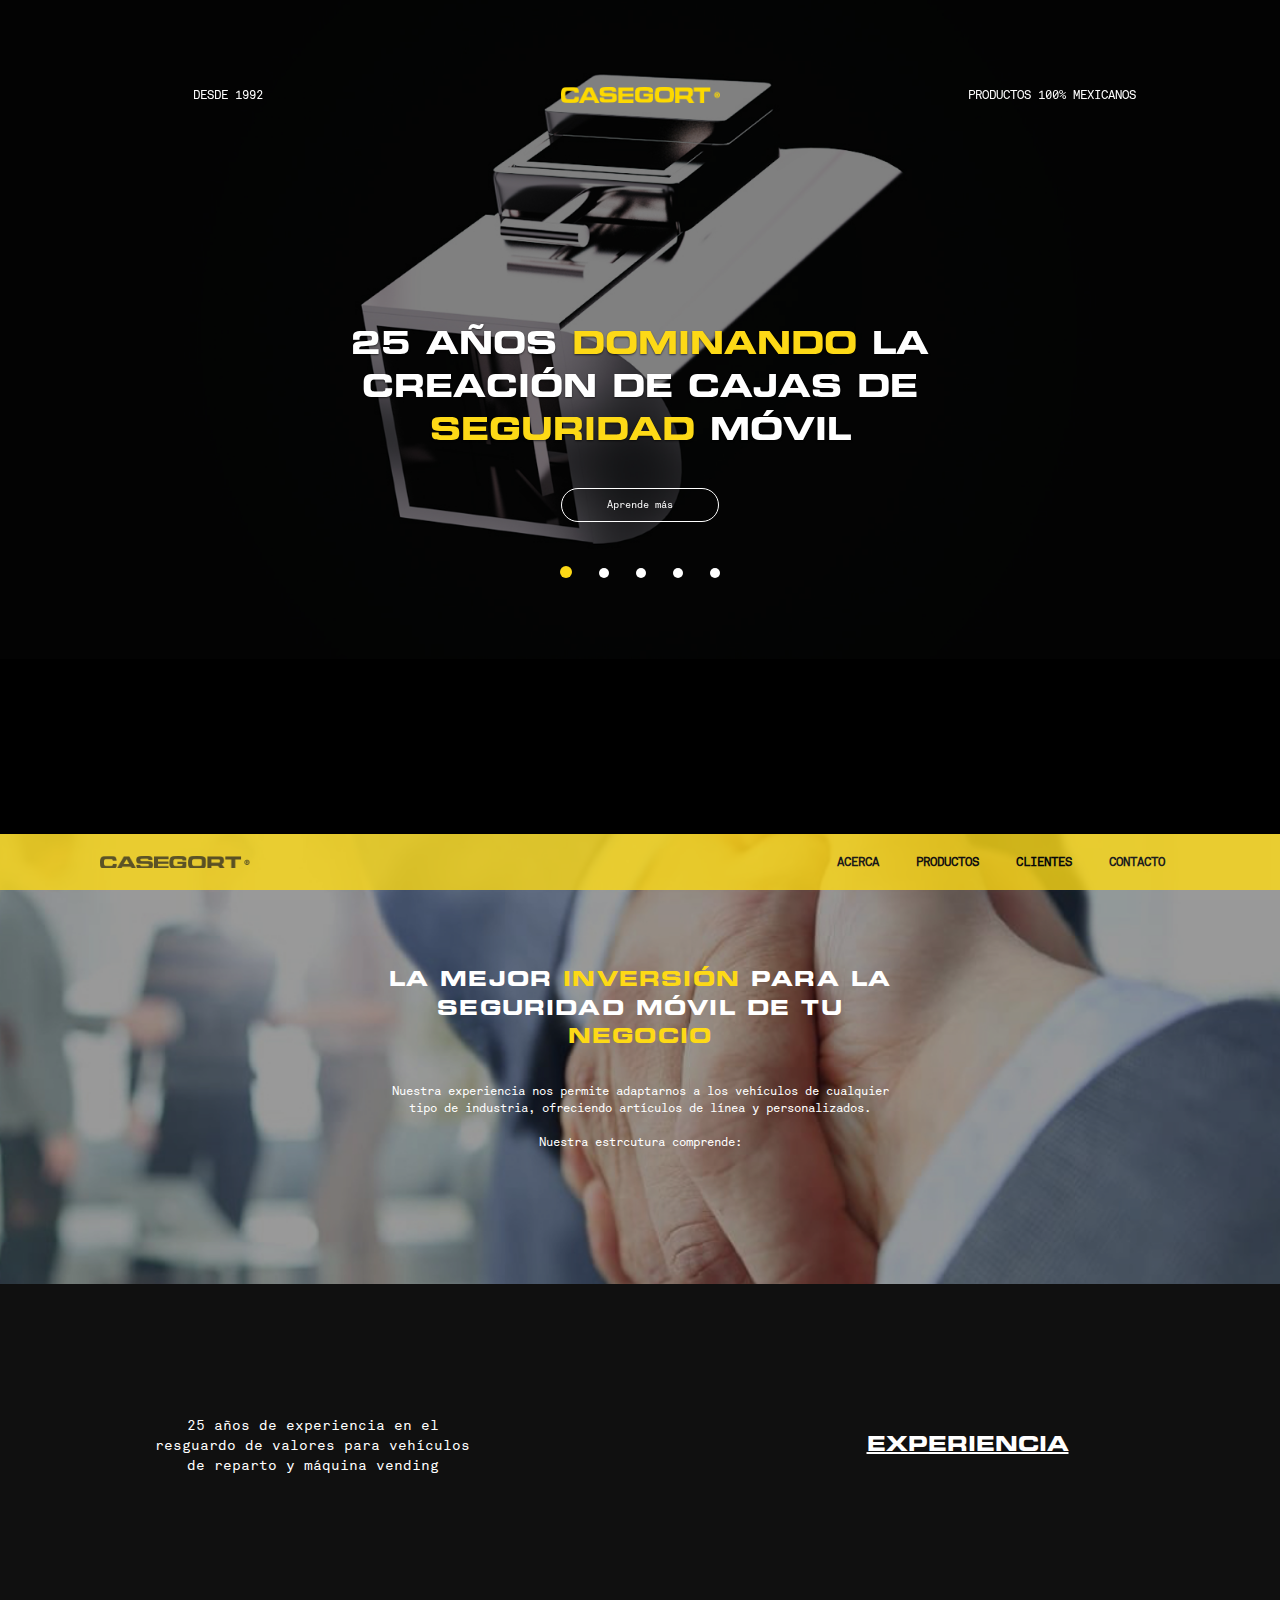
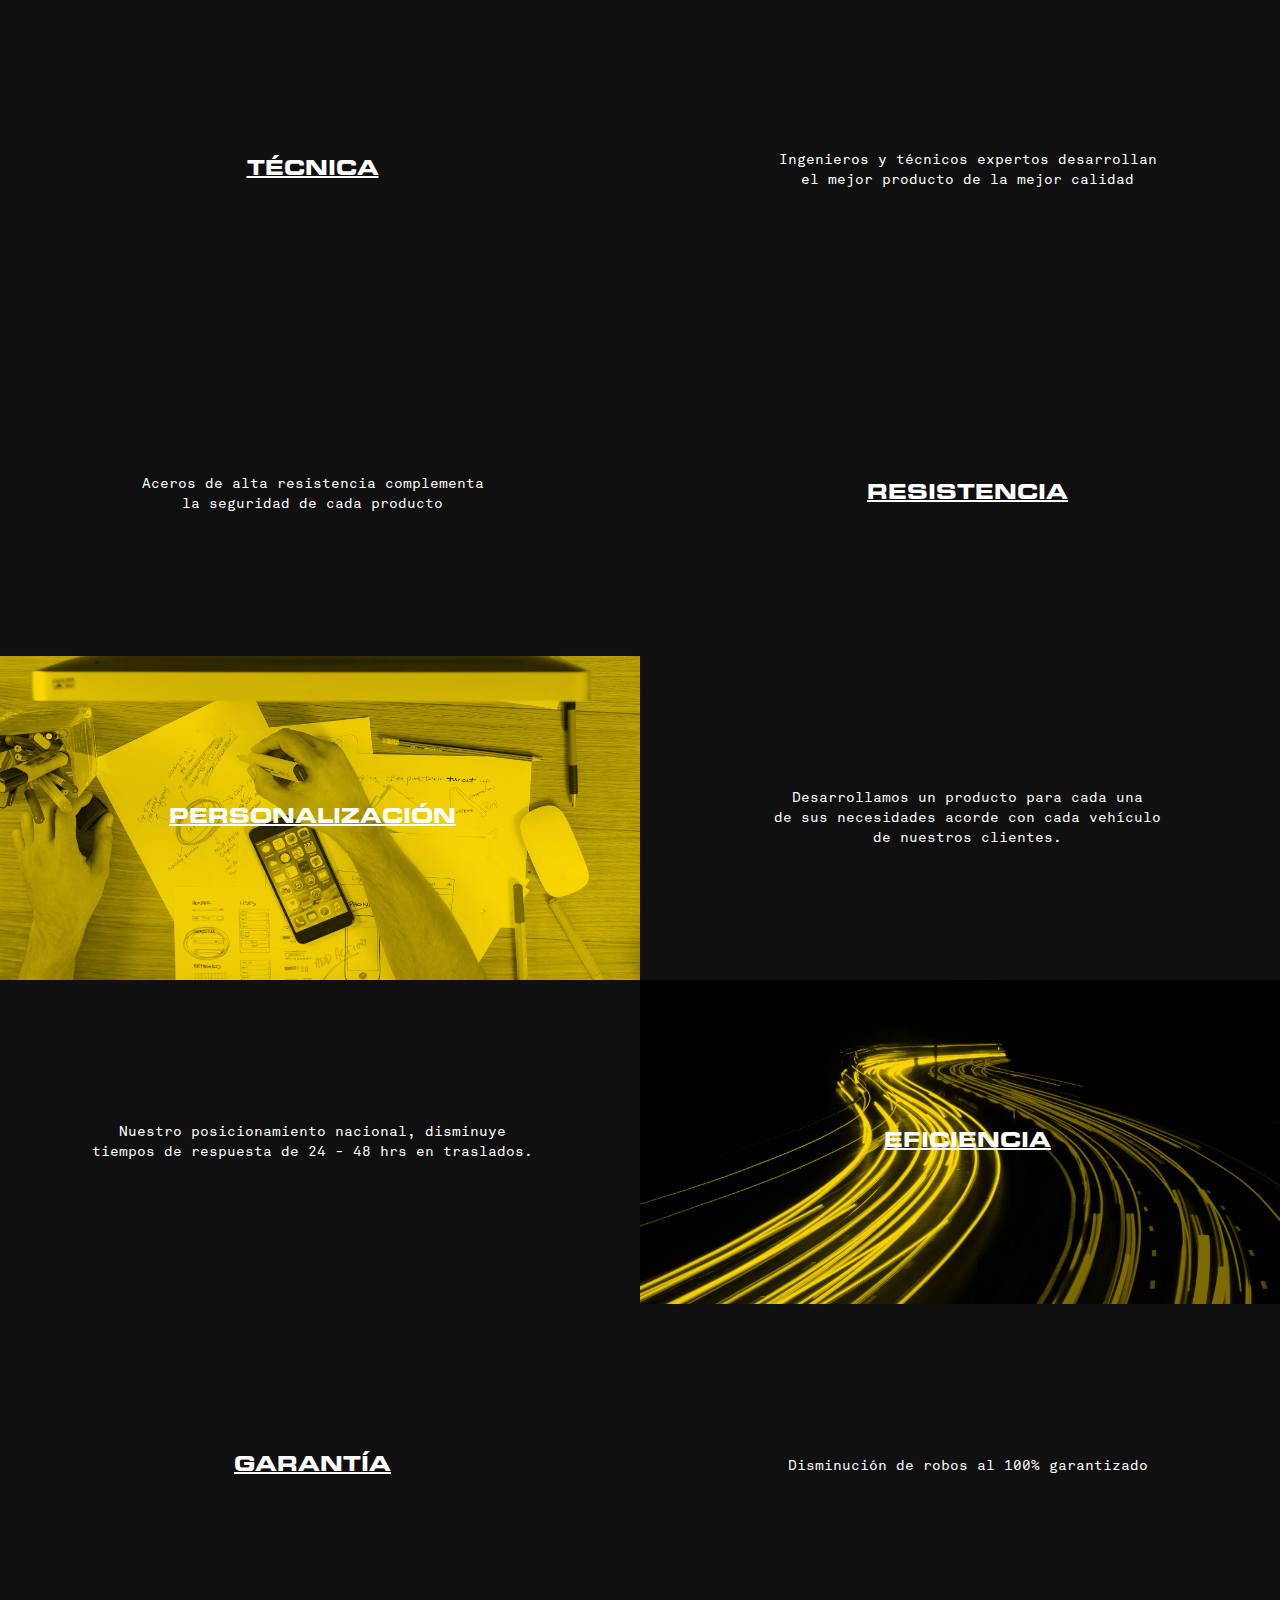
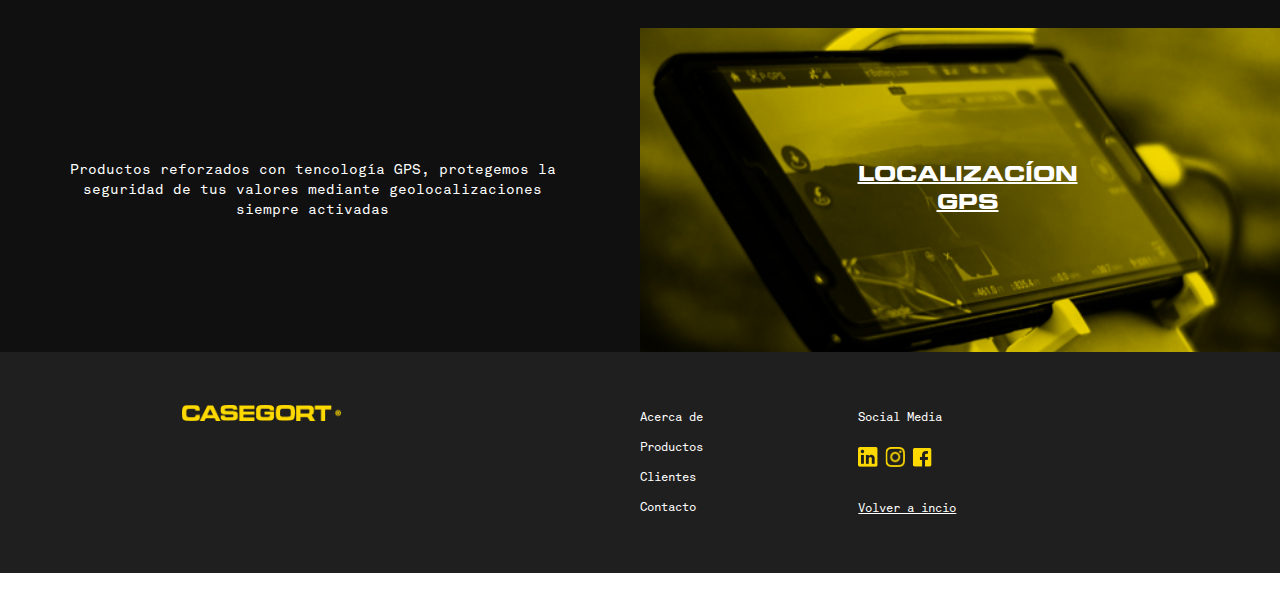
==== commit 255f10f9: "Changes" ====
--- a/index.html
+++ b/index.html
@@ -1,34 +1,35 @@
 <!DOCTYPE html>
 <html lang="es">
-	 <head>
-	  	<meta charset="UTF-8">
-		<meta name="viewport" content="width=device-width, initial-scale=1">
-	  	<title> Casegort </title>
-	  	<script src="http://ajax.googleapis.com/ajax/libs/jquery/2.0.0/jquery.min.js"></script>
-	  	<script type="text/javascript" src="js/wow.js"></script>
-	  	<script type="text/javascript" src="js/header.js"></script>
-	    <link rel="stylesheet" href="styles/header.css">
-	    <link rel="stylesheet" href="styles/animate.css">
-	    <link rel="stylesheet" href="styles/forms.css">
-	    <link rel="stylesheet" href="styles/index-style.css">
-	    <link rel="stylesheet" href="styles/footer.css">
-
-		<link rel="stylesheet" href="https://maxcdn.bootstrapcdn.com/bootstrap/3.3.7/css/bootstrap.min.css">
-		<script src="https://ajax.googleapis.com/ajax/libs/jquery/3.2.1/jquery.min.js"></script>
-		<script src="https://maxcdn.bootstrapcdn.com/bootstrap/3.3.7/js/bootstrap.min.js"></script>
-
-		<link rel="stylesheet" href="styles/slider-main2.css">
-		<style>
-		.carousel-inner > .item > img,
-		.carousel-inner > .item > a > img {
-		  width: 100%;
-		  margin: auto;
-		}
-		</style>
-	</head>
-
-
-	<body>
+   <head>
+      <meta charset="UTF-8">
+    <meta name="viewport" content="width=device-width, initial-scale=1">
+      <title> Casegort </title>
+      <script src="http://ajax.googleapis.com/ajax/libs/jquery/2.0.0/jquery.min.js"></script>
+      <script type="text/javascript" src="js/wow.js"></script>
+      <script type="text/javascript" src="js/header.js"></script>
+      
+      <link rel="stylesheet" href="https://maxcdn.bootstrapcdn.com/bootstrap/3.3.7/css/bootstrap.min.css">
+      <link rel="stylesheet" href="styles/header.css">
+      <link rel="stylesheet" href="styles/animate.css">
+      <link rel="stylesheet" href="styles/forms.css">
+      <link rel="stylesheet" href="styles/index-style.css">
+      <link rel="stylesheet" href="styles/footer.css">
+
+    <script src="https://ajax.googleapis.com/ajax/libs/jquery/3.2.1/jquery.min.js"></script>
+    <script src="https://maxcdn.bootstrapcdn.com/bootstrap/3.3.7/js/bootstrap.min.js"></script>
+
+    <link rel="stylesheet" href="styles/slider-main2.css">
+    <style>
+    .carousel-inner > .item > img,
+    .carousel-inner > .item > a > img {
+      width: 100%;
+      margin: auto;
+    }
+    </style>
+  </head>
+
+
+  <body>
 
 
 <div class="container">
@@ -46,27 +47,31 @@
     <!-- Wrapper for slides -->
     <div class="carousel-inner" role="listbox">
 
-    <div class="slider-header fadeInUp">
-          <p>DESDE 1992</p>
-          <img src="images/logo.png">
-          <p class="text-center">PRODUCTOS 100% MEXICANOS</p>
-        </div>
+      <div class="slider-header fadeInUp">
+        <p>DESDE 1992</p>
+        <img src="images/logo.png">
+        <p class="text-center">PRODUCTOS 100% MEXICANOS</p>
+      </div>
 
       <div class="item active">
-        <img src="images/slider-1.png" >
+        <img src="images/slider/slider-1.jpg" class="visible-lg visible-md">
+        <img src="images/slider/slider-1-736.png" class="visible-xs">
+        <img src="images/slider/slider-1-1024.png" class="visible-md visible-sm">
         <div class="carousel-caption">
           <div class="big-text fadeInUp" id="big-text-1">
-                <p class="euro-font"> 25 AÑOS <span> DOMINANDO</span> LA CREACIÓN DE CAJAS DE <span>SEGURIDAD </span>MÓVIL
-                </p>
-            </div>
+            <p class="euro-font"> 25 AÑOS <span> DOMINANDO</span> LA CREACIÓN DE CAJAS DE <span>SEGURIDAD </span>MÓVIL
+            </p>
+          </div>
 
           <div class="aprende-btn fadeInUp">
-          <button class="copy-btn aprende-mas"> Aprende más</button></div>
-        </div>
-      </div>
+            <button class="copy-btn aprende-mas hidden-xs hidden-sm"> Aprende más</button></div>
+          </div>
+        </div>
 
       <div class="item">
-        <img src="images/slider-2.png" >
+        <img src="images/slider/slider-2.jpg" class="visible-lg visible-md">
+        <img src="images/slider/slider-2-736.png" class="visible-xs">
+        <img src="images/slider/slider-2-1024.png" class="visible-md visible-sm">
         <div class="carousel-caption">
           <div class="big-text fadeInUp" id="big-text-1">
                 <p class="euro-font"> FABRICADAS A PARTIR DE LA <span>MEJOR</span> TECNOLOGÍA, <span>INGENIEROS Y EXPERTOS </span>
@@ -74,13 +79,15 @@
             </div>
 
             <div class="aprende-btn fadeInUp">
-          <button class="copy-btn aprende-mas"> Aprende más</button></div>
-
-        </div>
-      </div>
-    
+          <button class="copy-btn aprende-mas hidden-xs hidden-sm"> Aprende más</button></div>
+
+        </div>
+      </div>
+
       <div class="item">
-        <img src="images/slider-3.png" >
+        <img src="images/slider/slider-3.jpg" class="visible-lg visible-md">
+        <img src="images/slider/slider-3-736.png" class="visible-xs">
+        <img src="images/slider/slider-3-1024.png" class="visible-md visible-sm">
         <div class="carousel-caption">
           <div class="big-text fadeInUp" id="big-text-1">
                 <p class="euro-font"> IDEALES PARA <span> TRANSPORTE
@@ -89,204 +96,301 @@
             </div>
 
             <div class="aprende-btn fadeInUp">
-          <button class="copy-btn aprende-mas"> Aprende más</button></div>
+          <button class="copy-btn aprende-mas hidden-xs hidden-sm"> Aprende más</button></div>
         </div>
       </div>
 
       <div class="item">
-      <img src="images/slider-4.png" >
-      <div class="carousel-caption">
-          <div class="big-text fadeInUp" id="big-text-1">
-                <p class="euro-font"> NUESTRA <span>EXPERIENCIA</span>Y TRAYECTORIA NOS HACE <span>EXPERTOS </span>
-                </p>
-            </div>
-
-            <div class="aprende-btn fadeInUp">
-          <button class="copy-btn aprende-mas"> Aprende más</button></div>
-        </div>
+        <img src="images/slider/slider-4.jpg" class="visible-lg visible-md">
+        <img src="images/slider/slider-4-736.png" class="visible-xs">
+        <img src="images/slider/slider-4-1024.png" class="visible-md visible-sm">
+        <div class="carousel-caption">
+            <div class="big-text fadeInUp" id="big-text-1">
+                  <p class="euro-font"> NUESTRA <span>EXPERIENCIA</span>Y TRAYECTORIA NOS HACE <span>EXPERTOS </span>
+                  </p>
+              </div>
+
+              <div class="aprende-btn fadeInUp">
+            <button class="copy-btn aprende-mas hidden-xs hidden-sm"> Aprende más</button></div>
+          </div>
       </div>
 
       <div class="item">
-      <img src="images/slider-5.png" >
-      <div class="carousel-caption">
-          <div class="big-text fadeInUp" id="big-text-1">
-                <p class="euro-font"> UNA VERDADERA <span> INVERSIÓN</span>PARA TU MAYOR SEGURIDAD, NO UN GASTO <span>INNECESARIO </span>
-                </p>
-            </div>
-
-            <div class="aprende-btn fadeInUp">
-          <button class="copy-btn aprende-mas"> Aprende más</button></div>
-        </div>
-      </div>
+        <img src="images/slider/slider-5.jpg" class="visible-lg visible-md">
+        <img src="images/slider/slider-5-736.png" class="visible-xs">
+        <img src="images/slider/slider-5-1024.png" class="visible-md visible-sm">
+        <div class="carousel-caption">
+            <div class="big-text fadeInUp" id="big-text-1">
+                  <p class="euro-font"> UNA VERDADERA <span> INVERSIÓN</span> PARA TU MAYOR SEGURIDAD, NO UN GASTO <span>INNECESARIO </span>
+                  </p>
+              </div>
+
+              <div class="aprende-btn fadeInUp">
+            <button class="copy-btn aprende-mas hidden-xs hidden-sm"> Aprende más</button></div>
+          </div>
+      </div>
+
+    </div>
+
+    <!-- Left and right controls -->
+
+  </div>
+</div>
+
+<!-- //// TOP BODY //// -->
+
+<header class="body-header">
+ <nav>
+  <ul class="normal-menu">
+   <li id="li-img"></li>
+   <div id="head-list">
+    <li> <a href="index.html#acerca">ACERCA</a></li>
+    <li> <a href="products.html#products">PRODUCTOS</a></li>
+    <li> <a href="clientes.html#clientes">CLIENTES</a></li>
+    <li> <a href="contacto.html#contacto">CONTACTO</a></li>
+  </div>
+  <button type="button" class="hamburger-btn visible-xs visible-md visible-sm" data-toggle="modal" data-target=".bs-example-modal-lg">
+    <img src="images/hambur.png">
+  </button>
+
+</ul>
+</nav>
+</header>
+
+<div>
+<div class="modal fade bs-example-modal-lg" tabindex="-1" role="dialog" aria-labelledby="myLargeModalLabel">
+  <div class="modal-dialog modal-lg" role="document">
+    <div class="modal-content">
+      <div class="modal-header"> 
+        <button type="button" class="close" data-dismiss="modal" aria-label="Close">
+          <span aria-hidden="true">×</span>
+        </button>
+        <img src="images/logo-blk.png">
+      </div>
+      <div class="modal-body text-center align-flex center">
+        <ul>
+          <li> <a href="index.html#acerca">ACERCA</a></li>
+          <li> <a href="products.html#products">PRODUCTOS</a></li>
+          <li> <a href="clientes.html#clientes">CLIENTES</a></li>
+          <li> <a href="contacto.html#contacto">CONTACTO</a></li>
+        </ul>
+      </div>
+
+    </div>
+  </div>
+</div>
   
-    </div>
-
-    <!-- Left and right controls -->
-    
-  </div>
 </div>
 
-<!-- //// TOP BODY //// -->
-
-	<header class="body-header">			
-					<nav>
-						<ul class="normal-menu">
-							<li id="li-img"></li>
-							<div id="head-list">
-								<li> <a href="index.html">ACERCA</a></li>
-								<li> <a href="products.html">PRODUCTOS</a></li>
-								<li> <a href="clientes.html">CLIENTES</a></li>
-								<li> <a href="contacto.html">CONTACTO</a></li>						
-							</div>
-						<div class="dropdown" id="dropdown">
-						    <button onclick="myFunction()"> <img src="images/menu.png" class="dropbtn"> </button>
-						    <div class="dropdown-content" id="myDropdown">
-						      <a href="index.html">ACERCA</a>
-						      <a href="products.html">PRODUCTOS</a>
-						      <a href="clientes.html">CLIENTES</a>
-						      <a href="contacto.html">CONTACTO</a>
-						    </div>
-						</div>
-						</ul>
-
-					</nav>
-			</header>
-
-		<section class="top-body">
-
-			<div class="top-background">
-				<div class="top-text display-block text-center">
-					<div class="top-main-copy align vertical">
-						<p class="euro-font">LA MEJOR <span>INVERSIÓN</span>  <br>PARA LA SEGURIDAD MÓVIL DE <br>TU <span>NEGOCIO</span> </p>					
-						<p>Nuestra experiencia nos permite adaptarnos a los vehículos <br>de cualquier tipo de industria, ofreciendo artículos de línea <br> y personalizados. <br> Nuestra estrcutura comprende:</p>
-					</div>
-				</div>
-			</div>			
-		</section>
-
-		<section class="home-body">
-			<div class="row text-center">
-				<p class="col-6 align-flex center wow fadeInUp">25 años de experiencia en el <br> resguardo de valores para vehículos <br> de reparto y máquina vending</p>
-				<div class="col-6 parent">
-					<div class="align-flex center" id="exp">
-						<p class="euro-font wow fadeInUp">EXPERIENCIA</p>
-					</div>
-				</div>
-			</div>
-
-			<div class="row text-center">
-				<div class="col-6 parent">
-					<div class="tec align-flex center">
-						<p class="euro-font wow fadeInUp">TÉCNICA</p>
-					</div>
-				</div>
-				<p class="col-6 align-flex center wow fadeInUp">Ingenieros y técnicos expertos desarrollan <br> el mejor producto de la mejor calidad</p>
-			</div>
-
-			<div class="row text-center">
-				<p class="col-6 align-flex center wow fadeInUp">Aceros de alta resistencia complementa <br> la seguridad de cada producto</p>
-				<div class="col-6 parent">
-					<div class="res align-flex center">
-						<p class="euro-font wow fadeInUp">RESISTENCIA</p>
-					</div>
-				</div>
-			</div>
-
-			<div class="row text-center">
-				<div class="col-6 parent">
-					<div class="per align-flex center">
-						<p class="euro-font wow fadeInUp">PERSONALIZACIÓN</p>
-					</div>
-				</div>
-				<p class="col-6 align-flex center wow fadeInUp">Desarrollamos un producto para cada una <br>de sus necesidades acorde con cada vehículo<br>de nuestros clientes.</p>
-			</div>
-
-			<div class="row text-center">
-				<p class="col-6 align-flex center wow fadeInUp">Nuestro posicionamiento nacional, disminuye <br> tiempos de respuesta de 24 - 48 hrs en traslados.</p>
-				<div class="col-6 parent">
-					<div class="efi align-flex center">
-						<p class="euro-font wow fadeInUp">EFICIENCIA</p>
-					</div>
-				</div>
-			</div>
-
-			<div class="row text-center">
-				<div class="col-6 parent">
-					<div class="gar align-flex center">
-						<p class="euro-font wow fadeInUp">GARANTÍA</p>
-					</div>
-				</div>
-				<p class="col-6 align-flex center wow fadeInUp">Disminución de robos al 100% garantizado</p>
-			</div>	
-
-			<div class="row text-center">
-				<p class="col-6 align-flex center wow fadeInUp">Productos reforzados con tencología GPS, protegemos la seguridad de tus valores mediante geolocalizaciones siempre activadas</p>
-				<div class="col-6 parent">
-					<div class="gps align-flex center">
-						<p class="euro-font wow fadeInUp">LOCALIZACÍON <br> GPS</p>
-					</div>
-				</div>
-			</div>	
-		</section>
-
-			<div class="footer row">
-				<div class="col-6 ">
-					<img src="images/logo.png">					
-				</div>
-				<div class="col-2 ">
-					<a href="index.html">Acerca de </a>
-					<a href="products.html">Productos</a>
-					<a href="clientes.html">Clientes</a>
-					<a href="contacto.html">Contacto</a>
-				</div>
-				<div class="col-4 ">
-					<p>Social Media</p>
-					<img src="images/in.png">
-					<img src="images/insta.png">
-					<img src="images/face.png">
-					<button class="display-block" id="volver-in">Volver a incio</button>
-				</div>				
-			</div>
-
+<section class="top-body" id="acerca">
+
+<div class="top-background">
+  <div class="top-text display-block text-center">
+   <div class="top-main-copy align vertical">
+    <p class="euro-font">LA MEJOR <span>INVERSIÓN</span> PARA LA SEGURIDAD MÓVIL DE TU <span>NEGOCIO</span> </p>
+    <p>Nuestra experiencia nos permite adaptarnos a los vehículos de cualquier tipo de industria, ofreciendo artículos de línea y personalizados. <br> <br>Nuestra estrcutura comprende:</p>
+  </div>
+</div>
+</div>
+</section>
+
+<section class="home-body">
+
+  <div class="row text-center">
+
+    <div class="visible-md visible-lg">
+      <p class="col-6 align-flex center wow fadeInUp">
+        25 años de experiencia en el <br> resguardo de valores para vehículos <br> de reparto y máquina vending
+      </p>
+
+      <div class="col-6 parent">
+        <div class="align-flex center" id="exp">
+        <p class="euro-font wow fadeInUp">EXPERIENCIA</p>
+        </div>
+      </div>
+    </div>
+
+    <div class="visible-xs visible-sm">
+      <div class="col-6 parent">
+        <div class="align-flex center" id="exp">
+        <p class="euro-font wow fadeInUp">EXPERIENCIA</p>
+        </div>
+      </div>
+
+      <p class="col-6 align-flex center wow fadeInUp">
+        25 años de experiencia en el <br> resguardo de valores para vehículos <br> de reparto y máquina vending
+      </p>
+    </div>
+
+  </div>
+
+  <div class="row text-center">
+
+    <div class="visible-md visible-lg visible-sm visible-xs">
+      <div class="col-6 parent">
+        <div class="tec align-flex center">
+          <p class="euro-font wow fadeInUp">TÉCNICA</p>
+        </div>
+      </div>
+
+      <p class="col-6 align-flex center wow fadeInUp">
+      Ingenieros y técnicos expertos desarrollan <br> el mejor producto de la mejor calidad
+      </p>
+      
+    </div>
+  </div>
+
+  <div class="row text-center">
+
+    <div class="visible-md visible-lg">     
+      <p class="col-6 align-flex center wow fadeInUp">
+      Aceros de alta resistencia complementa <br> la seguridad de cada producto
+      </p>
+      <div class="col-6 parent">
+        <div class="res align-flex center">
+          <p class="euro-font wow fadeInUp">RESISTENCIA</p>
+        </div>
+      </div>      
+    </div>
+
+    <div class="visible-xs visible-sm">
+      <div class="col-6 parent">
+        <div class="res align-flex center" id="res">
+        <p class="euro-font wow fadeInUp">RESISTENCIA</p>
+        </div>
+      </div>
+
+      <p class="col-6 align-flex center wow fadeInUp">
+        Aceros de alta resistencia complementa <br> la seguridad de cada producto
+      </p>
+    </div>
+  
+  </div>
+
+  <div class="row text-center">
+    <div class="visible-md visible-lg visible-sm visible-xs">
+      <div class="col-6 parent">
+        <div class="per align-flex center">
+          <p class="euro-font wow fadeInUp">PERSONALIZACIÓN</p>
+        </div>
+      </div>
+      <p class="col-6 align-flex center wow fadeInUp">Desarrollamos un producto para cada una <br>de sus necesidades acorde con cada vehículo<br>de nuestros clientes.</p>
+      
+    </div>
+  </div>
+
+  <div class="row text-center">
+
+    <div class="visible-md visible-lg">
+      <p class="col-6 align-flex center wow fadeInUp">Nuestro posicionamiento nacional, disminuye <br> tiempos de respuesta de 24 - 48 hrs en traslados.</p>
+      <div class="col-6 parent">
+        <div class="efi align-flex center">
+          <p class="euro-font wow fadeInUp">EFICIENCIA</p>
+        </div>
+      </div>     
+    </div>
+
+    <div class="visible-xs visible-sm">
+      <div class="col-6 parent">
+        <div class="efi align-flex center">
+          <p class="euro-font wow fadeInUp">EFICIENCIA</p>
+        </div>
+      </div>
+      <p class="col-6 align-flex center wow fadeInUp">
+      Nuestro posicionamiento nacional, disminuye <br> tiempos de respuesta de 24 - 48 hrs en traslados.
+      </p>
+    </div>
+
+  </div>
+
+  <div class="row text-center">
+
+    <div class="visible-md visible-lg visible-sm visible-xs">
+      <div class="col-6 parent">
+        <div class="gar align-flex center">
+          <p class="euro-font wow fadeInUp">GARANTÍA</p>
+        </div>
+      </div>
+      <p class="col-6 align-flex center wow fadeInUp">
+      Disminución de robos al 100% garantizado
+      </p>     
+    </div>
+  </div>
+
+  <div class="row text-center">
+
+    <div class="visible-md visible-lg">
+      <p class="col-6 align-flex center wow fadeInUp">
+      Productos reforzados con tencología GPS, protegemos la seguridad de tus valores mediante geolocalizaciones siempre activadas
+      </p>
+      <div class="col-6 parent">
+        <div class="gps align-flex center">
+          <p class="euro-font wow fadeInUp">LOCALIZACÍON <br> GPS</p>
+        </div>
+      </div>  
+    </div>
+
+    <div class="visible-xs visible-sm">
+      <div class="col-6 parent">
+        <div class="gps align-flex center">
+          <p class="euro-font wow fadeInUp">LOCALIZACÍON <br> GPS</p>
+        </div>
+      </div> 
+      <p class="col-6 align-flex center wow fadeInUp">
+      Productos reforzados con tencología GPS, protegemos la seguridad de tus valores mediante geolocalizaciones siempre activadas
+      </p>
+    </div>
+
+  </div>
+
+</section>
+
+      <div class="footer row">
+        <div class="col-6 ">
+          <img src="images/logo.png">
+        </div>
+        <div class="col-2 ">
+          <a href="index.html">Acerca de </a>
+          <a href="products.html">Productos</a>
+          <a href="clientes.html">Clientes</a>
+          <a href="contacto.html">Contacto</a>
+        </div>
+        <div class="col-4 ">
+          <p>Social Media</p>
+          <img src="images/in.png">
+          <img src="images/insta.png">
+          <img src="images/face.png">
+          <button class="display-block" id="volver-in">Volver a incio</button>
+        </div>
+      </div>
 
 <script>
-/* When the user clicks on the button, 
-toggle between hiding and showing the dropdown content */
-function myFunction() {
-    document.getElementById("myDropdown").classList.toggle("show");
-}
-
-// Close the dropdown if the user clicks outside of it
-window.onclick = function(e) {
-  if (!e.target.matches('.dropbtn')) {
-    var myDropdown = document.getElementById("myDropdown");
-      if (myDropdown.classList.contains('show')) {
-        myDropdown.classList.remove('show');
-      }
-  }
-}
-</script>
-<script type="text/javascript">
-		$('button').on('click', function(){
-		  $('button').removeClass('selected');
-		  $(this).addClass('selected');
-		});
-		</script>
-	</body>
-	  <script>
+    $('button').on('click', function(){
+      $('button').removeClass('selected');
+      $(this).addClass('selected');
+    });
+
+    </script>
+
+  </body>
+
+  <script>
+    $('#myModal').modal(options)
+  </script>
+    <script>
       $('.carousel').carousel({
-  interval: 2000,
+  interval: 100000,
   pause: false
 })
     </script>
 <script>
-	$(".aprende-mas").click(function() {
+  $(".aprende-mas").click(function() {
     $('html,body').animate({
         scrollTop: $(".top-body").offset().top},
         'slow');
 });
 
-	$("#volver-in").click(function() {
+  $("#volver-in").click(function() {
     $('html,body').animate({
         scrollTop: $(".slideshow-container").offset().top},
         'slow');
--- a/styles/header.css
+++ b/styles/header.css
@@ -1,61 +1,61 @@
 .top-body {
-	height: 100%;
+  height: 100%;
 }
 
 nav {
-	z-index: 10;
-	height: 56px;
-	width: 100%;
-	background-color: #fdd916;
-	opacity: .8;
-	padding: 0 10% 0 10%; 
-	position: absolute;
+  background-color: #fdd916;
+  height: 56px;
+  opacity: .8;
+  padding: 0 10% 0 10%; 
+  position: absolute;
+  width: 100%;
+  z-index: 10;
 }
 
 nav .normal-menu {
-	list-style-type: none;
-	text-align: right;
-	padding: 0 100px 0 100px;
-	width: 100%;
-	display: flex;
-	align-items: center;
-	justify-content: space-between;
+  align-items: center;
+  display: flex;
+  justify-content: space-between;
+  list-style-type: none;
+  padding: 0 100px 0 100px;
+  text-align: right;
+  width: 100%;
 }
 
 nav .normal-menu li {
-	display: inline-block;
-	line-height: 56px;
+  display: inline-block;
+  line-height: 56px;
 }
 
 
 nav .normal-menu #li-img {
-	height: 12px;
-	width: 150px;
-	float: left;
-	background-image: url(../images/logo-blk.png);
-	background-repeat: no-repeat;
-	background-size: cover;
+  background-image: url(../images/logo-blk.png);
+  background-repeat: no-repeat;
+  background-size: cover;
+  float: left;
+  height: 12px;
+  width: 150px;
 }
 
 nav .normal-menu #li-img:hover {
-	background-image: url(../images/logo-wht.png);
-	background-repeat: no-repeat;
-	background-size: cover;
-	transition: .5s;
+  background-image: url(../images/logo-wht.png);
+  background-repeat: no-repeat;
+  background-size: cover;
+  transition: .5s;
 }
 
 nav .normal-menu li a {
-	width: 100%;
-	color: #000;
-	padding: 0 15px 0 15px;
-	font-weight: bold;
-	background-image: none;
+  background-image: none;
+  color: #000;
+  font-weight: bold;
+  padding: 0 15px 0 15px;
+  width: 100%;
 }
 
 nav .normal-menu li a:hover {
-	text-decoration-line: underline;
-	background-color: #ffe86b;
-	transition: .5s;
+  background-color: #ffe86b;
+  text-decoration-line: underline;
+  transition: .5s;
 }
 
 .fixed-header {
@@ -65,73 +65,111 @@
   z-index: 20;
 }
 
-
-/*//dropdown//*/
-
-.dropdown {
-    float: right;
-    overflow: hidden;
+.modal-content {
+  background-color: #fdd916;
+  border-radius: 0;
+  border: none;
+  height: 100vh;
+  opacity: .9;
+  width: 100vw;
 }
 
-.dropdown .dropbtn{
-    cursor: pointer;
-    font-size: 16px;    
-    border: none;
-    outline: none;
-    color: white;
-    padding: 14px 16px;
-    background-color: inherit;
+.modal-dialog {
+  margin: 0px;
 }
 
-.dropdown button {
-	background-color: none;
-	border: none;
-	padding: 0;
-	display: inline-block;
+.modal-header {
+  padding: 25px;
+  border: 0px;
 }
 
-
-.dropdown-content {
-    display: none;
-    position: absolute;
-    background-color: #f9f9f9;
-    min-width: 160px;
-    box-shadow: 0px 8px 16px 0px rgba(0,0,0,0.2);
-    z-index: 1;
+.modal-header img {
+  height: 12px;
+  width: 150px;
 }
 
-.dropdown-content a {
-    float: none;
-    color: black;
-    padding: 12px 16px;
-    text-decoration: none;
-    display: block;
-    text-align: center;
+.modal-header span {
+  color: #000;
 }
 
-.dropdown-content a:hover {
-    background-color: #ddd;
+.close {
+  opacity: 1;
+  margin-right: 30px;
+  text-shadow: none;
 }
 
-.show {
-    display: block;
+.modal-body {
+  height: 100vh;
+}
+
+.modal-bosy ul {
+  height: 100vh;
+}
+
+.modal-body ul li{
+  color: #000;
+  margin-bottom: 100%;
+}
+
+.modal-body a {
+  text-decoration: underline;
+}
+
+.hamburger-btn {
+  border: none;
+}
+
+a:focus, a:hover {
+  color: #000;
+  text-decoration: underline;
+}
+
+.normal-menu button:hover,
+.normal-menu button.selected {
+  background-color: #232323;
+  border: none;
+} 
+
+@media (max-width: 992px) {
+    .modal-lg {
+        width: 100vw;
+    }
+
+    nav .normal-menu {
+      padding: 10px 20px 0 20px;
+    }
+
+    nav {
+      background-color: #232323;
+      opacity: 1;
+    }    
+}
+
+@media (max-width: 768px) {
+    .modal-lg {
+        width: 100vw;
+        margin: 0px;
+    }
+
+    nav .normal-menu {
+      padding: 10px 20px 0 20px;
+    } 
+
+    nav {
+      background-color: #232323;
+      opacity: 1;
+    } 
+
+    nav .normal-menu #li-img {
+      background-image: url(../images/logo.png);
+    } 
 }
 
 @media screen and (max-width: 768px)  { 
 
-	#dropdown, #myDropdown  {
-		display: block;
-	}
-
-	#head-list {
-		display: none;
-		background-color: red;
-	}
+    #head-list {
+        display: none;
+        background-color: red;
+    }
 }
 
-@media screen and (min-width: 768px) {
-	 
-	#dropdown{
-		display: none;
-	 }
-	}
--- a/styles/index-style.css
+++ b/styles/index-style.css
@@ -27,7 +27,7 @@
 }
 
 .top-background {
-	background-image: url(../images/12.png);
+	background-image: url(../images/12.jpg);
 	background-repeat: no-repeat;
 	background-position: center;
 	background-size: cover;
@@ -38,6 +38,7 @@
 .top-text {
 	height: 450px;
 	background-color: rgba(0, 0, 0, .4);
+	padding: 0 30%;
 }
 
 .top-main-copy .euro-font {
@@ -121,7 +122,7 @@
 }
 
 .row .gps {
-	background-image: url(../images/23.png);
+	background-image: url(../images/23.jpg);
 	transition: all 0.3s;
 	height: 100%;
 	width: 100%;
@@ -134,4 +135,22 @@
 	padding: 0 70px 0 70px;
 }
 
+/*MEDIA QUERIES*/
 
+@media screen and (max-width: 780px) {
+
+
+    .top-text {
+    	padding: 0 10%;
+    }
+
+    .top-text .euro-font {
+    	font-size: 12px;
+    }
+
+    .top-text .top-main-copy p:nth-child(2) {
+    	font-size: 10px;
+    }
+}
+
+
--- a/styles/slider-main2.css
+++ b/styles/slider-main2.css
@@ -78,12 +78,6 @@
 	height: 100%;
 }
 
-#big-text-1 {
-	width: 60%;
-	display: flex;
-	align-items: center;
-}
-
 #big-text-2 {
 	width: 60%;
 	display: flex;
@@ -148,6 +142,7 @@
 
 .carousel-indicators {
 	animation-delay: 900ms;
+	bottom: 30%;
 }
 
 
@@ -193,7 +188,7 @@
 }
 
 .carousel-caption .euro-font {
-	font-size: 3rem;
+	font-size: 170%;
 }
 
 #big-text-1 {
@@ -202,6 +197,10 @@
 	align-items: center;
 }
 
+.carousel-inner .item {
+	height: 93vh;
+}
+
 
 /*MEDIA */
 
@@ -209,10 +208,9 @@
 @media screen and (max-width: 780px) {
 
 
-    .carousel-caption .euro-font{
+/*    .carousel-caption .euro-font{
     	font-size: 5px;
-    	color: red;
-    }
+    }*/
 
     .slider-header p {
     	display: none;
@@ -228,8 +226,6 @@
 @media screen  
 and (max-width: 1024px){
 
-
-
     .big-text {
     	width: 70%;
     }
@@ -238,11 +234,6 @@
     	margin-top: 10px;
     }
 
-    .carousel-caption .euro-font{
-    	font-size: 30px;
-    	color: orange;
-    }
-
 }
 
 
@@ -253,19 +244,15 @@
     	width: 60%;
     }
 
-    .carousel-caption .euro-font{
-    	font-size: 25px;
-    	color: green;
-    }
-}
-
-
-@media screen and (min-width: 768px) {
-
-	.carousel-indicators {
-		bottom: 25%;
-	}
-
-}
-
-
+}
+
+
+@media screen and (min-width: 1042px) {
+
+	.carousel-caption .euro-font {
+		font-size: 250%;
+	}	
+
+}
+
+
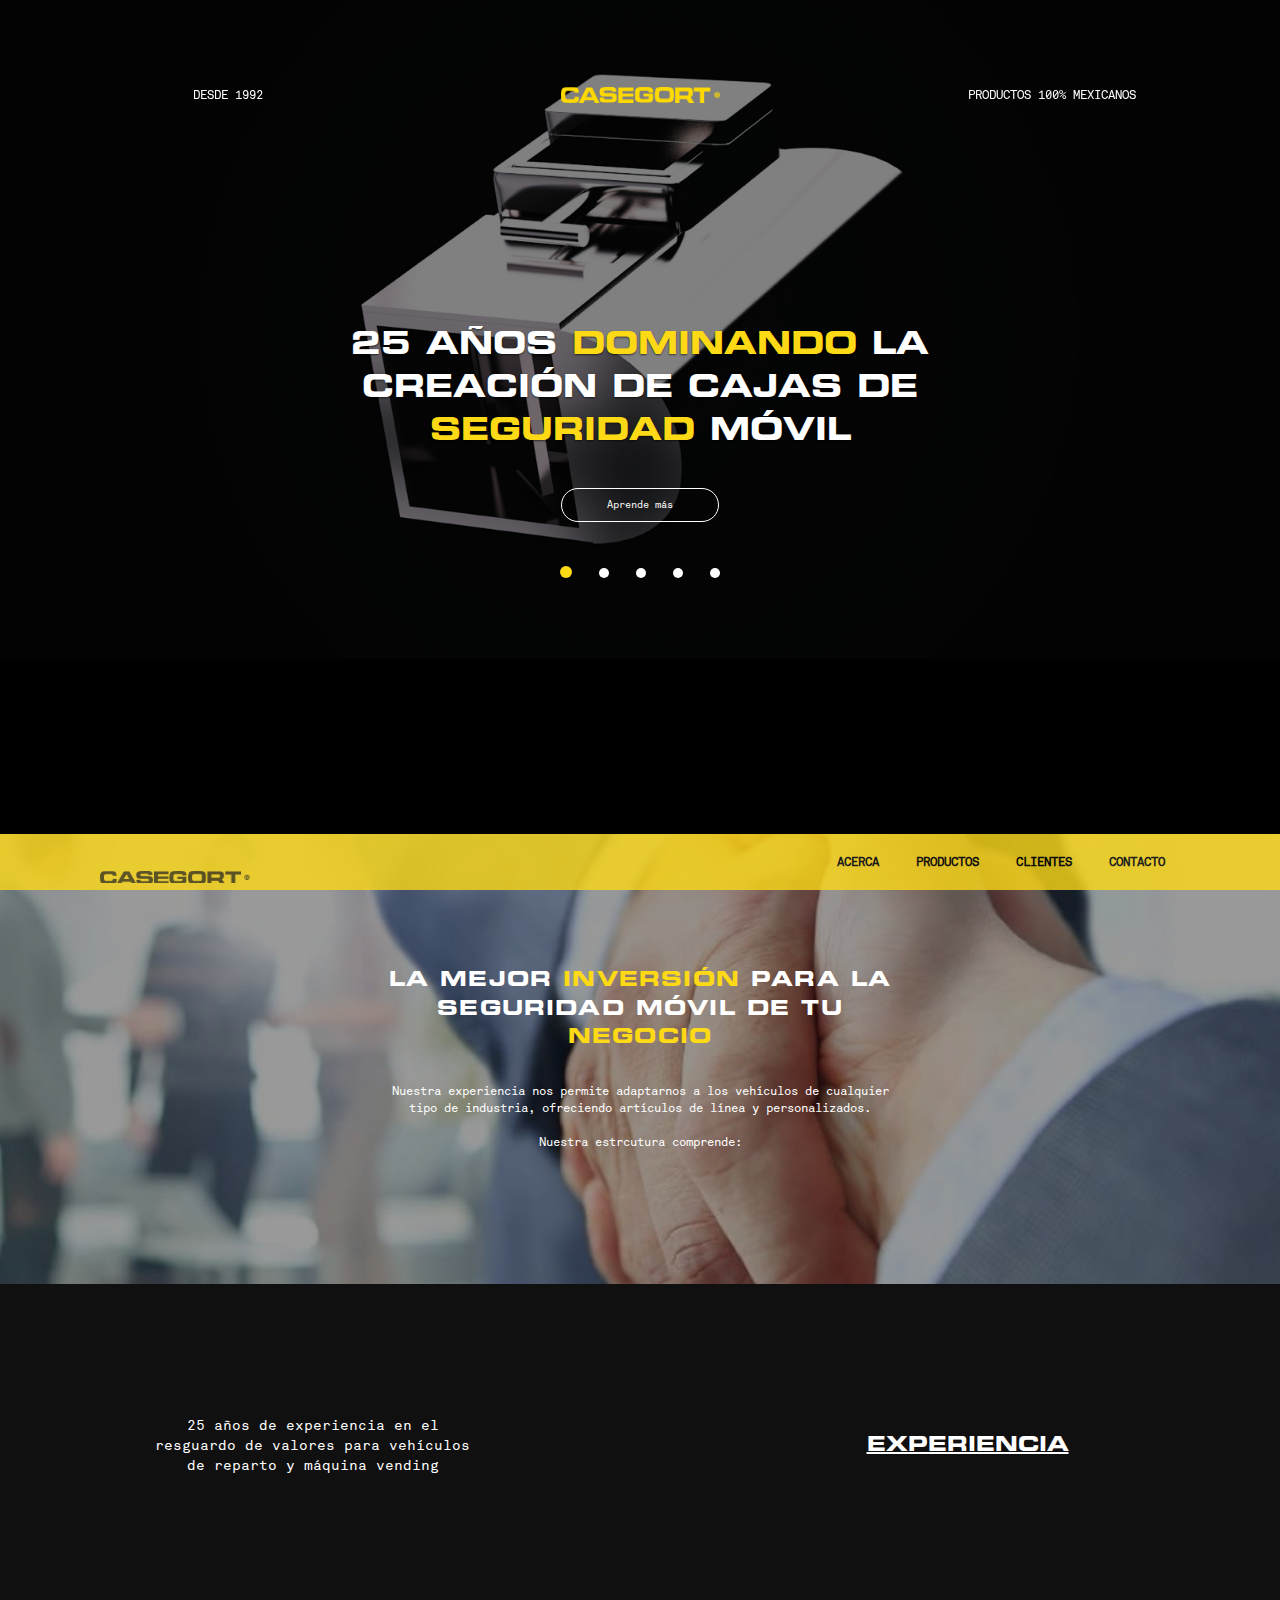
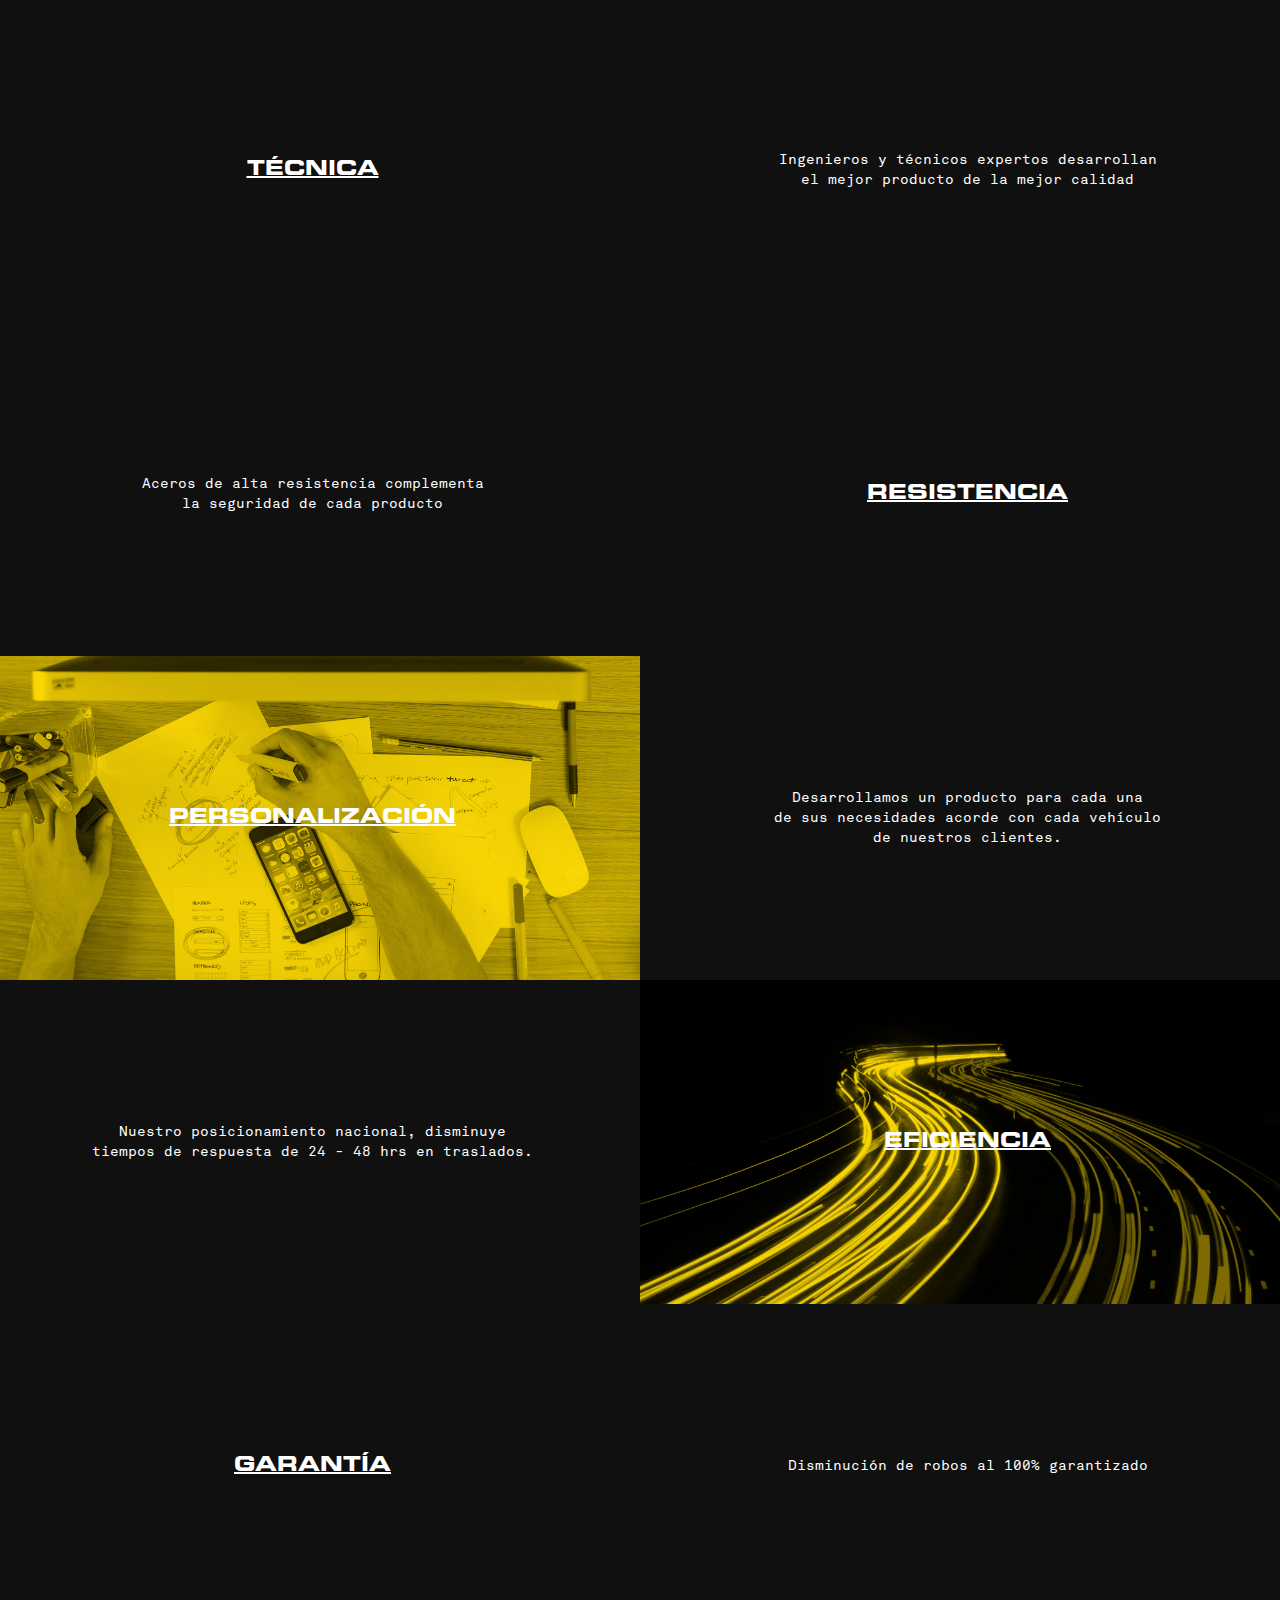
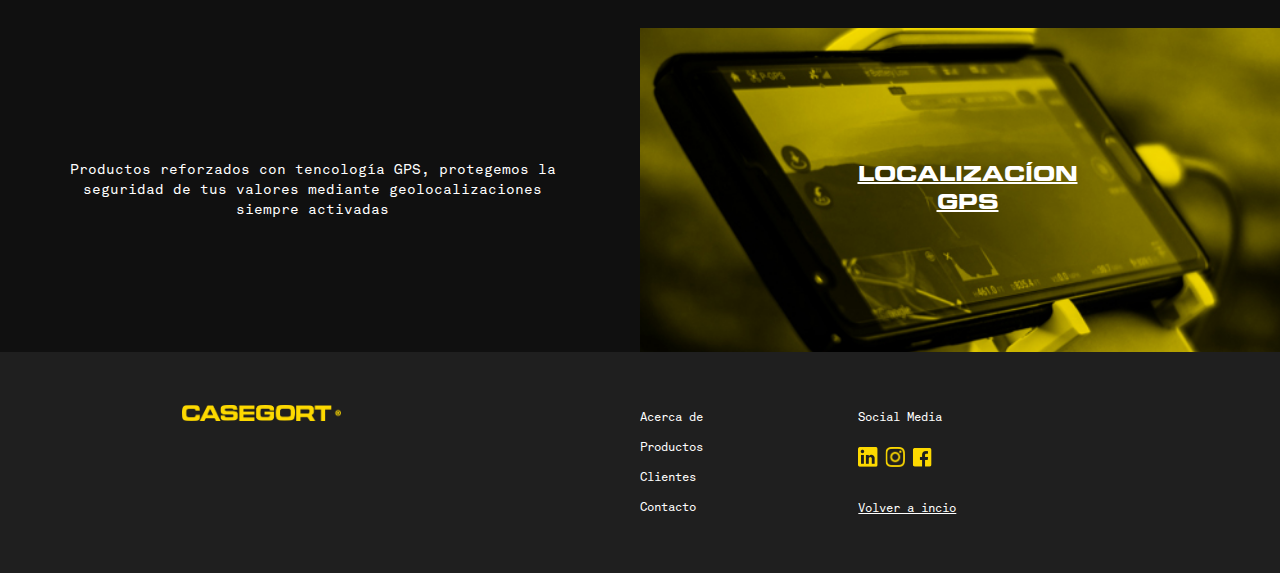
==== commit de410b26: "Changes mainly in products, and footer. Responsive" ====
--- a/index.html
+++ b/index.html
@@ -4,6 +4,7 @@
       <meta charset="UTF-8">
     <meta name="viewport" content="width=device-width, initial-scale=1">
       <title> Casegort </title>
+      
       <script src="http://ajax.googleapis.com/ajax/libs/jquery/2.0.0/jquery.min.js"></script>
       <script type="text/javascript" src="js/wow.js"></script>
       <script type="text/javascript" src="js/header.js"></script>
@@ -345,24 +346,50 @@
 
 </section>
 
-      <div class="footer row">
-        <div class="col-6 ">
-          <img src="images/logo.png">
-        </div>
-        <div class="col-2 ">
-          <a href="index.html">Acerca de </a>
-          <a href="products.html">Productos</a>
-          <a href="clientes.html">Clientes</a>
-          <a href="contacto.html">Contacto</a>
-        </div>
-        <div class="col-4 ">
-          <p>Social Media</p>
-          <img src="images/in.png">
-          <img src="images/insta.png">
-          <img src="images/face.png">
-          <button class="display-block" id="volver-in">Volver a incio</button>
-        </div>
-      </div>
+  <div class="footer">
+    <div class="row visible-lg visible-md">
+      <div class="col-6 ">
+        <img src="images/logo.png">
+      </div>
+      <div class="col-2 ">
+        <a href="index.html">Acerca de </a>
+        <a href="products.html">Productos</a>
+        <a href="clientes.html">Clientes</a>
+        <a href="contacto.html">Contacto</a>
+      </div>
+      <div class="col-4 ">
+        <p>Social Media</p>
+        <img src="images/in.png">
+        <img src="images/insta.png">
+        <img src="images/face.png">
+        <button class="display-block" id="volver-in">Volver a incio</button>
+      </div>      
+    </div>
+
+    <div class="footer-responsive visible-xs visible-sm">
+      <img src="images/logo.png">
+      <div>
+        <p>Social Media</p>       
+      </div>
+
+      <div>
+        <p>Facebook |</p>
+        <p>Instagram |</p>
+        <p>Linkedin |</p>      
+      </div>
+
+      <div>
+        <p>Copyright 2017 CASEGORT. Todos los derechos reservados</p>        
+      </div>
+
+      <div>
+        <p>Politica de privacidad |</p>
+        <a href="products.html#products">Productos |</a>
+        <a href="clientes.html#clientes">Clientes |</a>
+        <a href="contacto.html#contacto">Contacto |</a>    
+      </div>
+    </div>
+  </div>
 
 <script>
     $('button').on('click', function(){
@@ -379,7 +406,7 @@
   </script>
     <script>
       $('.carousel').carousel({
-  interval: 100000,
+  interval: 4000,
   pause: false
 })
     </script>
--- a/styles/forms.css
+++ b/styles/forms.css
@@ -18,6 +18,7 @@
   -moz-osx-font-smoothing: grayscale;
   font-size: 12px;
   color: #fff;
+  overflow: hidden;
 }
 
 
--- a/styles/index-style.css
+++ b/styles/index-style.css
@@ -151,6 +151,19 @@
     .top-text .top-main-copy p:nth-child(2) {
     	font-size: 10px;
     }
+
+    .home-body .col-6.align-flex.center.wow.fadeInUp {
+	height: 94px;
+	font-size: 10px;
+	}
+
+	.home-body .col-6.parent {
+	height: 200px;
+	}
+
+	.home-body .col-6.parent p {
+		font-size: 12px;
+	}
 }
 
 
--- a/styles/footer.css
+++ b/styles/footer.css
@@ -45,23 +45,24 @@
 	line-height: 30px;
 }
 
-@media screen and (max-width: 768px) {
-	.footer .col-2,
-	.footer .col-4 {
-	margin: 0 auto;
-	text-align: center;
-	}
+.footer-responsive {
+	margin-left: 50px;
+	padding: 17px 0 17px 0;
+}
 
-	.footer .col-4 button {
-		margin: auto;
-	}
+.footer-responsive p, 
+.footer-responsive a {
+	font-size: 6px;
+	line-height: 14px;
+}
 
-	.footer .col-6 img{
-		margin-left: 0;
-	}
+.footer-responsive img {
+	height: 7px;
+	width: 60px;
+	margin-bottom: 7px
+}
 
-	.footer .col-6{
-		display: flex;
-		justify-content: center;
-	}
-}+.footer-responsive div p, a {
+	display: inline-block;
+}
+
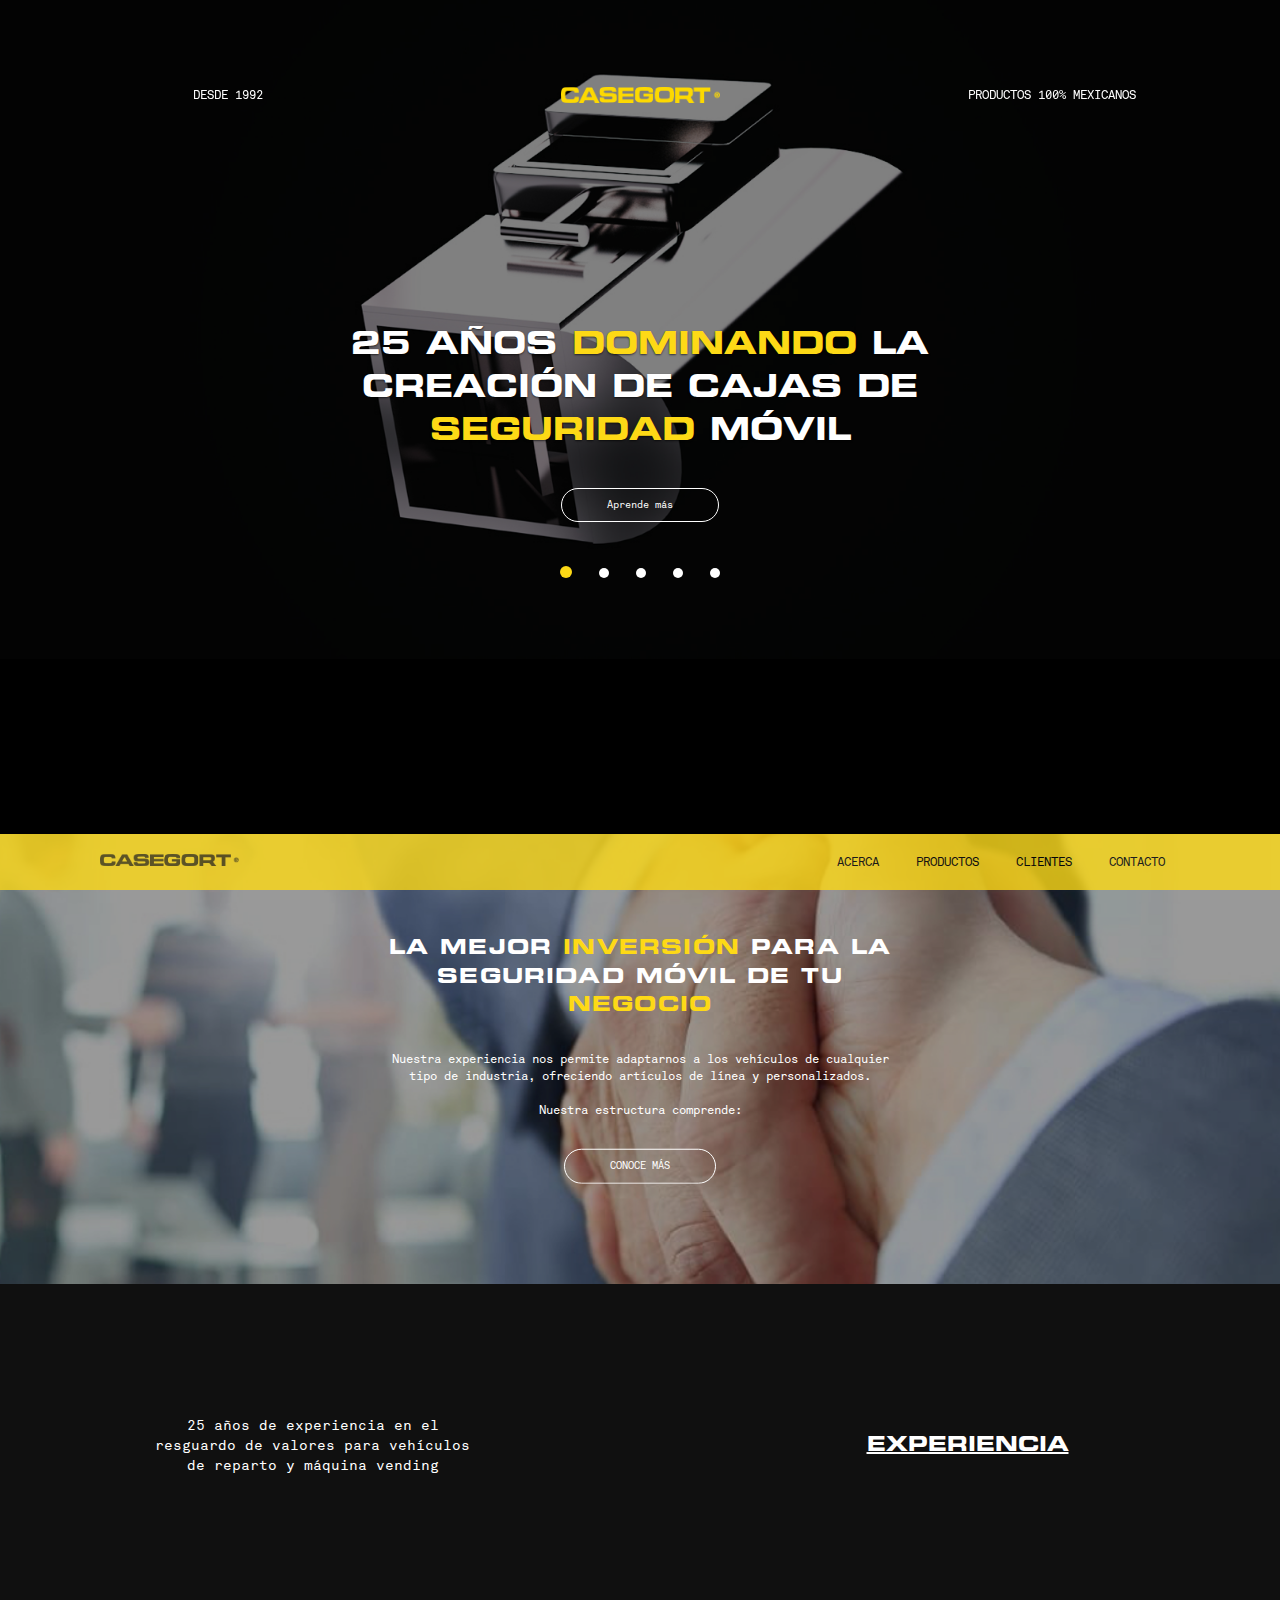
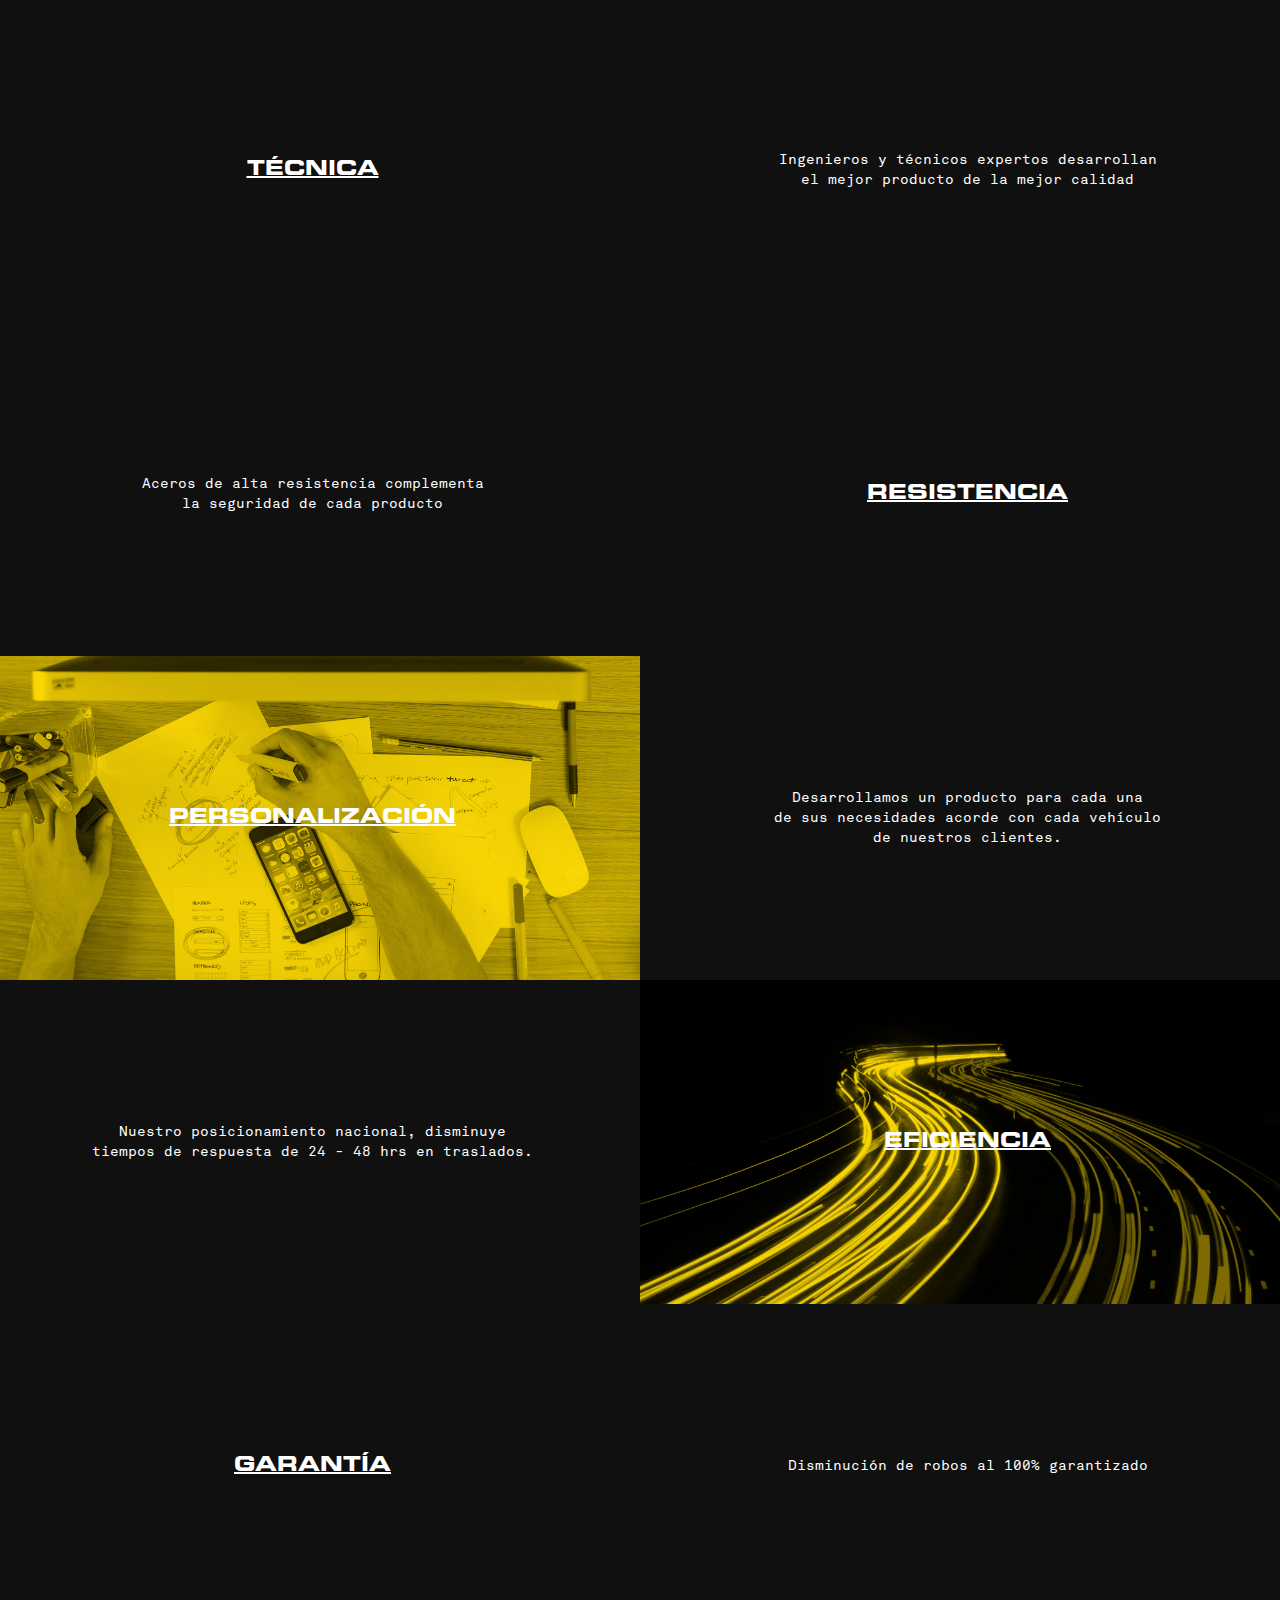
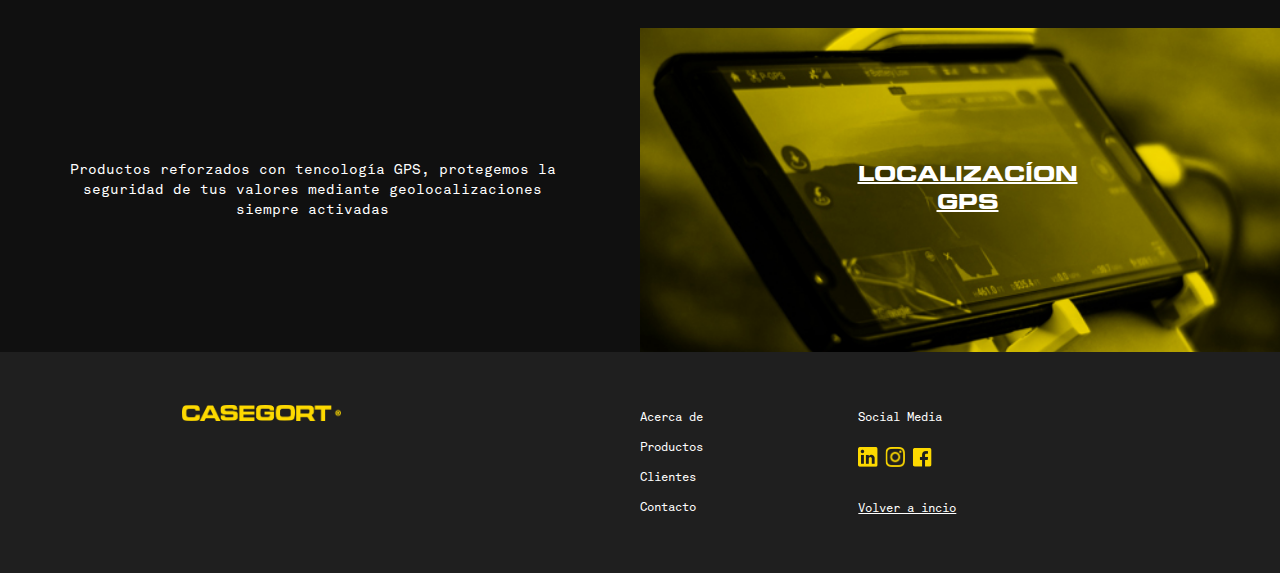
==== commit 2cad018e: "Últimos cambios pedidos" ====
--- a/index.html
+++ b/index.html
@@ -48,7 +48,7 @@
     <!-- Wrapper for slides -->
     <div class="carousel-inner" role="listbox">
 
-      <div class="slider-header fadeInUp">
+      <div class="slider-header fadeInUp hidden-xs hidden-sm">
         <p>DESDE 1992</p>
         <img src="images/logo.png">
         <p class="text-center">PRODUCTOS 100% MEXICANOS</p>
@@ -163,12 +163,12 @@
   <div class="modal-dialog modal-lg" role="document">
     <div class="modal-content">
       <div class="modal-header"> 
+        <img src="images/logo-blk.png">
         <button type="button" class="close" data-dismiss="modal" aria-label="Close">
           <span aria-hidden="true">×</span>
         </button>
-        <img src="images/logo-blk.png">
-      </div>
-      <div class="modal-body text-center align-flex center">
+      </div>
+      <div class="modal-body text-center">
         <ul>
           <li> <a href="index.html#acerca">ACERCA</a></li>
           <li> <a href="products.html#products">PRODUCTOS</a></li>
@@ -189,7 +189,8 @@
   <div class="top-text display-block text-center">
    <div class="top-main-copy align vertical">
     <p class="euro-font">LA MEJOR <span>INVERSIÓN</span> PARA LA SEGURIDAD MÓVIL DE TU <span>NEGOCIO</span> </p>
-    <p>Nuestra experiencia nos permite adaptarnos a los vehículos de cualquier tipo de industria, ofreciendo artículos de línea y personalizados. <br> <br>Nuestra estrcutura comprende:</p>
+    <p>Nuestra experiencia nos permite adaptarnos a los vehículos de cualquier tipo de industria, ofreciendo artículos de línea y personalizados. <br> <br>Nuestra estructura comprende:</p>
+    <button onclick="" class="index-btn" id="conoce-mas">CONOCE MÁS</button>
   </div>
 </div>
 </div>
@@ -219,7 +220,7 @@
       </div>
 
       <p class="col-6 align-flex center wow fadeInUp">
-        25 años de experiencia en el <br> resguardo de valores para vehículos <br> de reparto y máquina vending
+        25 años de experiencia en el resguardo de valores para vehículos de reparto y máquina vending
       </p>
     </div>
 
@@ -334,11 +335,11 @@
     <div class="visible-xs visible-sm">
       <div class="col-6 parent">
         <div class="gps align-flex center">
-          <p class="euro-font wow fadeInUp">LOCALIZACÍON <br> GPS</p>
+          <p class="euro-font wow fadeInUp">LOCALIZACÍON<br> GPS</p>
         </div>
       </div> 
       <p class="col-6 align-flex center wow fadeInUp">
-      Productos reforzados con tencología GPS, protegemos la seguridad de tus valores mediante geolocalizaciones siempre activadas
+      Productos reforzados con tencología GPS, protegemos la seguridad de tus valores mediante <br> geolocalizaciones siempre activadas
       </p>
     </div>
 
@@ -417,6 +418,12 @@
         'slow');
 });
 
+  $("#conoce-mas").click(function() {
+    $('html,body').animate({
+        scrollTop: $(".home-body").offset().top},
+        'slow');
+});
+
   $("#volver-in").click(function() {
     $('html,body').animate({
         scrollTop: $(".slideshow-container").offset().top},
--- a/styles/header.css
+++ b/styles/header.css
@@ -13,7 +13,6 @@
 }
 
 nav .normal-menu {
-  align-items: center;
   display: flex;
   justify-content: space-between;
   list-style-type: none;
@@ -31,10 +30,11 @@
 nav .normal-menu #li-img {
   background-image: url(../images/logo-blk.png);
   background-repeat: no-repeat;
-  background-size: cover;
+  background-size: contain;
   float: left;
   height: 12px;
   width: 150px;
+  margin-top: 20px;
 }
 
 nav .normal-menu #li-img:hover {
@@ -47,7 +47,7 @@
 nav .normal-menu li a {
   background-image: none;
   color: #000;
-  font-weight: bold;
+  font-weight: 400;
   padding: 0 15px 0 15px;
   width: 100%;
 }
@@ -79,13 +79,15 @@
 }
 
 .modal-header {
-  padding: 25px;
   border: 0px;
 }
 
 .modal-header img {
-  height: 12px;
-  width: 150px;
+  height: 9px;
+  width: 100px;
+  float: left;
+  margin-left: 5px;
+  margin-top: 10px;
 }
 
 .modal-header span {
@@ -94,25 +96,29 @@
 
 .close {
   opacity: 1;
-  margin-right: 30px;
   text-shadow: none;
+  font-weight: 400;
+  font-size: 30px;
+  margin-right: 10px;
 }
 
 .modal-body {
   height: 100vh;
-}
-
-.modal-bosy ul {
-  height: 100vh;
+  top: 20%;
 }
 
 .modal-body ul li{
   color: #000;
-  margin-bottom: 100%;
+  margin: 10% 0;
 }
 
 .modal-body a {
   text-decoration: underline;
+  font-size: 18px;
+}
+
+.modal-body a:focus {
+  color: #8e7800;
 }
 
 .hamburger-btn {
@@ -162,10 +168,21 @@
 
     nav .normal-menu #li-img {
       background-image: url(../images/logo.png);
+      background-position: center;
+      background-size: contain;
+      width: 100px;
+      height: 11px;
+      margin-top: 13px;
     } 
-}
 
-@media screen and (max-width: 768px)  { 
+    nav {
+      position: fixed;
+      top: 0;
+    }
+
+    .hamburger-btn {
+      padding: 9px 3px;
+    }
 
     #head-list {
         display: none;
@@ -173,3 +190,5 @@
     }
 }
 
+
+
--- a/styles/forms.css
+++ b/styles/forms.css
@@ -109,5 +109,13 @@
 	border: 1px solid #fdd916;
 }
 
+@media screen and (min-width: 1024px) {
+	
+	.top-body-desc {
+		padding: 0 30%;
+	}	
+}
 
 
+
+
--- a/styles/index-style.css
+++ b/styles/index-style.css
@@ -135,6 +135,10 @@
 	padding: 0 70px 0 70px;
 }
 
+.index-btn {
+	margin-top: 30px;
+}
+
 /*MEDIA QUERIES*/
 
 @media screen and (max-width: 780px) {
@@ -144,21 +148,17 @@
     	padding: 0 10%;
     }
 
-    .top-text .euro-font {
-    	font-size: 12px;
-    }
-
     .top-text .top-main-copy p:nth-child(2) {
     	font-size: 10px;
     }
 
     .home-body .col-6.align-flex.center.wow.fadeInUp {
-	height: 94px;
-	font-size: 10px;
+		height: 94px;
+		font-size: 10px;
 	}
 
 	.home-body .col-6.parent {
-	height: 200px;
+		height: 200px;
 	}
 
 	.home-body .col-6.parent p {
@@ -166,4 +166,15 @@
 	}
 }
 
+@media screen and (max-width: 480px) {
 
+	.top-text .euro-font {
+    	font-size: 12px;
+    }
+
+    .home-body .row p {
+    	padding: 0 40px;
+    }
+}
+
+
--- a/styles/footer.css
+++ b/styles/footer.css
@@ -46,8 +46,8 @@
 }
 
 .footer-responsive {
-	margin-left: 50px;
-	padding: 17px 0 17px 0;
+	padding: 17px 0 17px 50px;
+	background-color: #2b2b2b;
 }
 
 .footer-responsive p, 
--- a/styles/slider-main2.css
+++ b/styles/slider-main2.css
@@ -188,7 +188,7 @@
 }
 
 .carousel-caption .euro-font {
-	font-size: 170%;
+	font-size: 250%;
 }
 
 #big-text-1 {
@@ -205,23 +205,6 @@
 /*MEDIA */
 
 
-@media screen and (max-width: 780px) {
-
-
-/*    .carousel-caption .euro-font{
-    	font-size: 5px;
-    }*/
-
-    .slider-header p {
-    	display: none;
-    }
-
-    .slider-header img {
-    	margin: 0 auto;
-    	height: 10px;
-    	width: 106px;
-    }
-}
 
 @media screen  
 and (max-width: 1024px){
@@ -244,15 +227,39 @@
     	width: 60%;
     }
 
-}
-
-
-@media screen and (min-width: 1042px) {
+
+@media screen and (max-width: 780px) {
+
+    .carousel-caption .euro-font {
+		font-size: 30px;
+	}
+
+	nav {
+		z-index: 30;
+	}
+	
+}
+
+@media screen and (max-width: 480px) {
+
+	.carousel-indicators {
+		bottom: 35%;
+	}
 
 	.carousel-caption .euro-font {
-		font-size: 250%;
-	}	
-
-}
-
-
+		font-size: 14px;
+	}
+
+	.carousel-indicators li {
+		height: 4px; 
+		width: 4px;
+		margin: 0 2px;
+	}
+
+	.carousel-indicators .active {
+		height: 4px;
+		width: 4px;
+		margin: 0 2px;
+	}
+}
+
